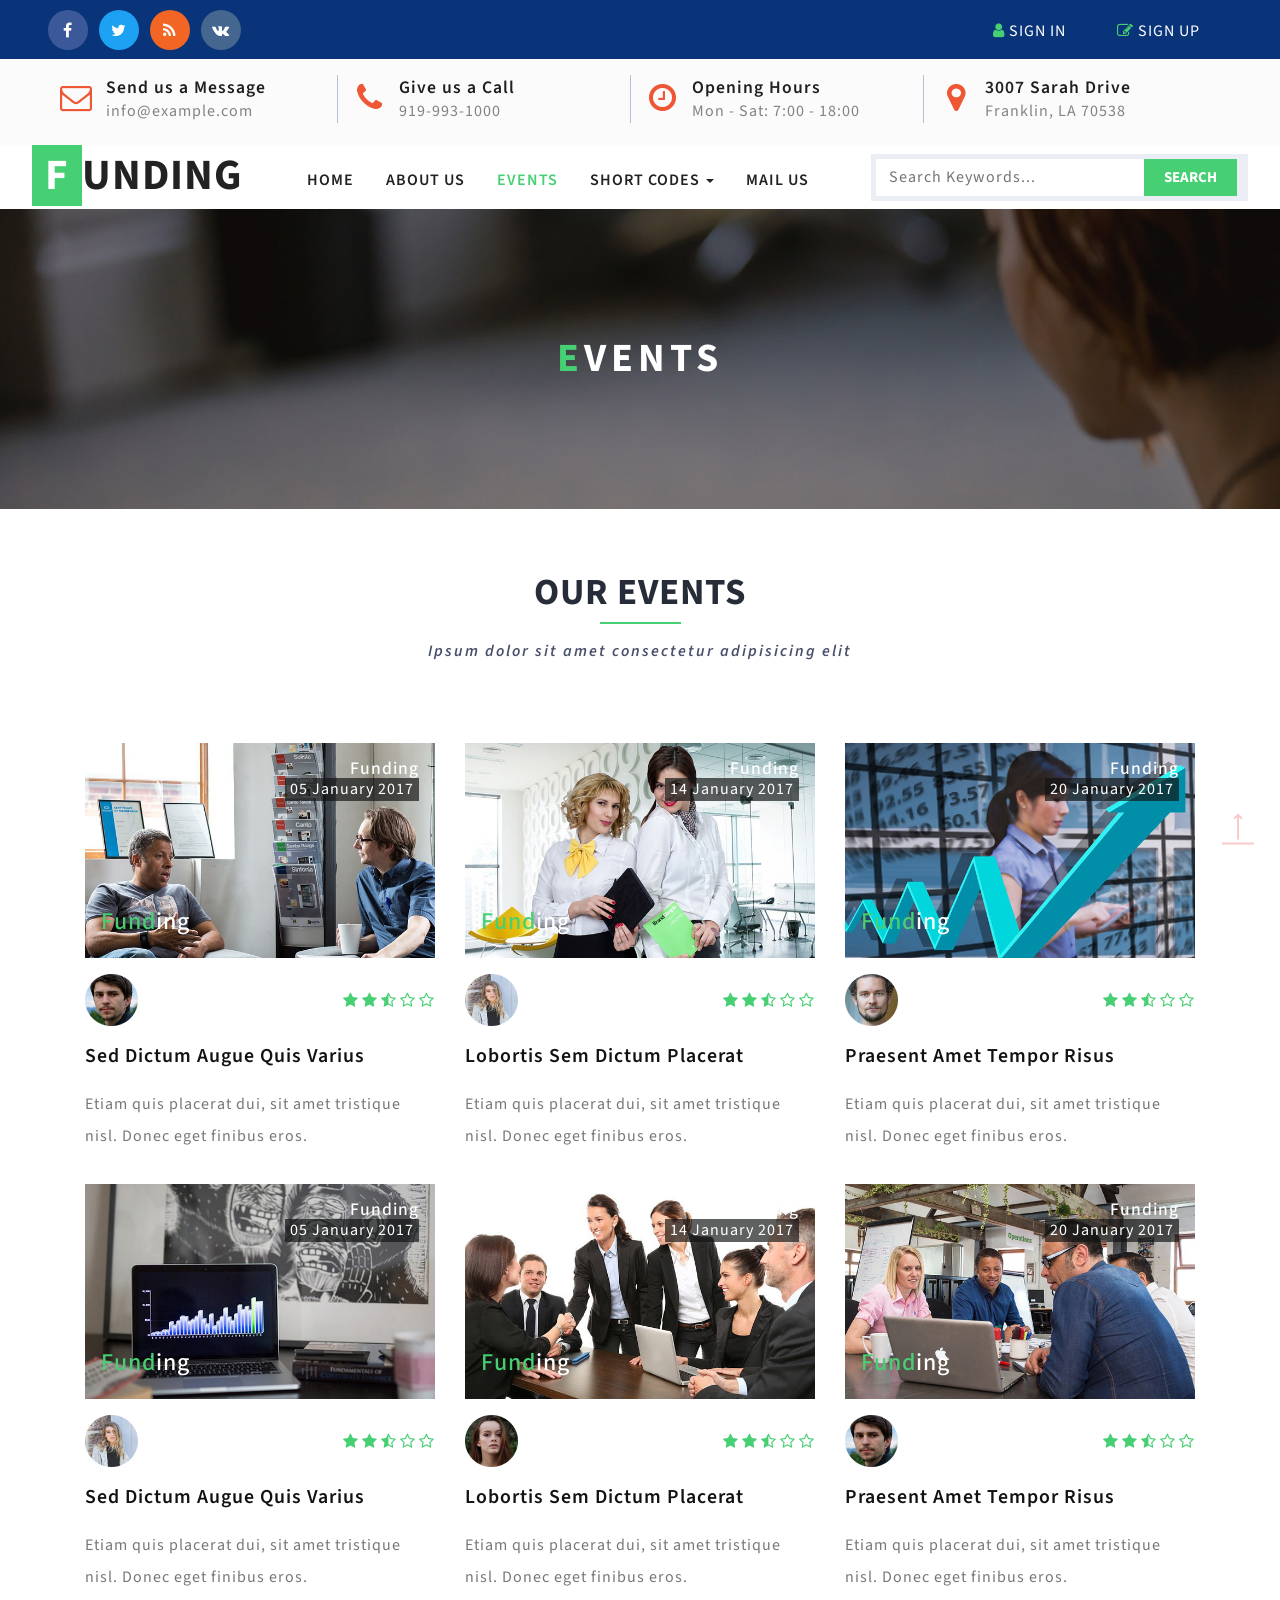
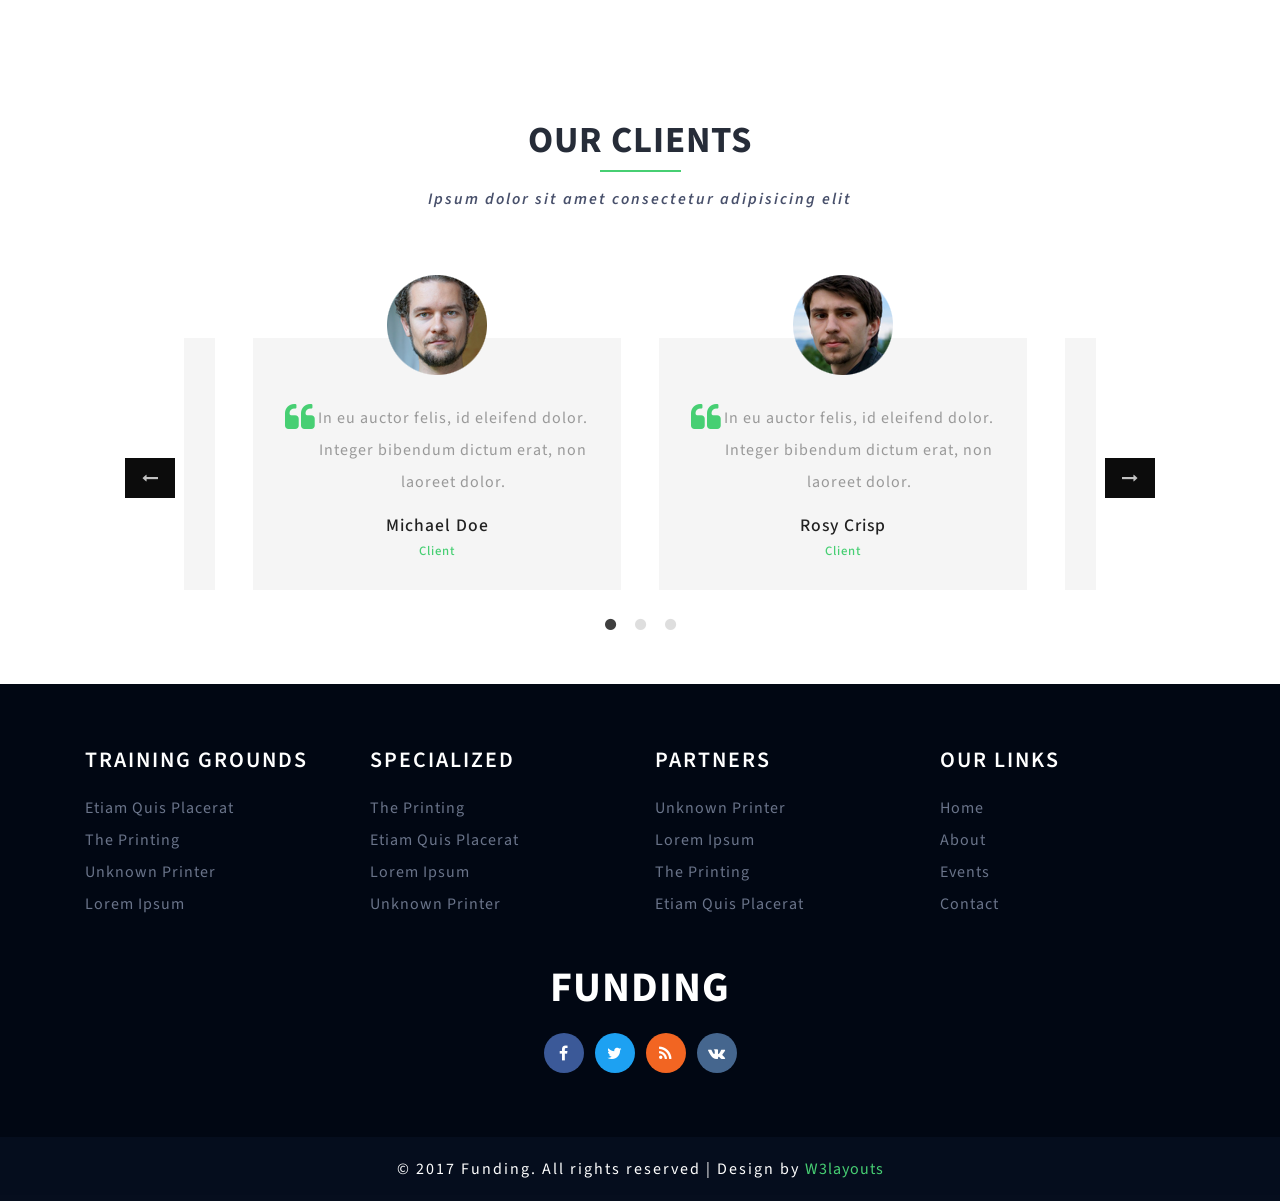
==== events.html @ b18e2f13 "" ====
<!--
author: W3layouts
author URL: http://w3layouts.com
License: Creative Commons Attribution 3.0 Unported
License URL: http://creativecommons.org/licenses/by/3.0/
-->
<!DOCTYPE html>
<html lang="en">
<head>
<title>Funding a Banking Category Flat Bootstrap Responsive Website Template | Events :: w3layouts</title>
<!-- custom-theme -->
<meta name="viewport" content="width=device-width, initial-scale=1">
<meta http-equiv="Content-Type" content="text/html; charset=utf-8" />
<meta name="keywords" content="Funding Responsive web template, Bootstrap Web Templates, Flat Web Templates, Android Compatible web template, 
Smartphone Compatible web template, free webdesigns for Nokia, Samsung, LG, SonyEricsson, Motorola web design" />
<script type="application/x-javascript"> addEventListener("load", function() { setTimeout(hideURLbar, 0); }, false);
		function hideURLbar(){ window.scrollTo(0,1); } </script>
<!-- //custom-theme -->
<link href="css/bootstrap.css" rel="stylesheet" type="text/css" media="all" />
<link href="css/style.css" rel="stylesheet" type="text/css" media="all" />
<link rel="stylesheet" href="css/flexslider.css" type="text/css" media="screen" property="" />
<!-- font-awesome-icons -->
<link href="css/font-awesome.css" rel="stylesheet"> 
<link href="//fonts.googleapis.com/css?family=Source+Sans+Pro:300,300i,400,400i,600,600i,700,900" rel="stylesheet">

</head>	
<body>
<!-- banner -->
<div class="header">
		
		<div class="w3layouts_header_right">
			<div class="agileits-social top_content">
					<ul>
							<li><a href="#"><i class="fa fa-facebook"></i></a></li>
							<li><a href="#"><i class="fa fa-twitter"></i></a></li>
							<li><a href="#"><i class="fa fa-rss"></i></a></li>
							<li><a href="#"><i class="fa fa-vk"></i></a></li>
						</ul>
				</div>
		</div>
		<div class="w3layouts_header_left">
			<ul>
					<li><a href="#" data-toggle="modal" data-target="#myModal2"><i class="fa fa-user" aria-hidden="true"></i> Sign in</a></li>
					<li><a href="#" data-toggle="modal" data-target="#myModal3"><i class="fa fa-pencil-square-o" aria-hidden="true"></i> Sign up</a></li>
				</ul>

		</div>
		<div class="clearfix"> </div>
	</div>
<div class="header_mid">
		<div class="w3layouts_header_mid">
			<ul>
				<li>
					<div class="header_contact_details_agile"><i class="fa fa-envelope-o" aria-hidden="true"></i>
						<div class="w3l_header_contact_details_agile">
							 <div class="header-contact-detail-title">Send us a Message</div> 
							<a href="mailto:info@example.com">info@example.com</a>
						</div>
				   </div>
			    </li>
				<li>
					<div class="header_contact_details_agile"><i class="fa fa-phone" aria-hidden="true"></i>
						<div class="w3l_header_contact_details_agile">
							 <div class="header-contact-detail-title">Give us a Call</div> 
							<a class="w3l_header_contact_details_agile-info_inner"> 919-993-1000 </a>
						</div>
				   </div>
			    </li>
				<li>
					<div class="header_contact_details_agile"><i class="fa fa-clock-o" aria-hidden="true"></i>
						<div class="w3l_header_contact_details_agile">
							 <div class="header-contact-detail-title">Opening Hours</div> 
							<a class="w3l_header_contact_details_agile-info_inner">Mon - Sat: 7:00 - 18:00</a>
						</div>
				   </div>
			    </li>
				<li>
					<div class="header_contact_details_agile"><i class="fa fa-map-marker" aria-hidden="true"></i>
						<div class="w3l_header_contact_details_agile">
							 <div class="header-contact-detail-title">3007 Sarah Drive</div> 
								<a class="w3l_header_contact_details_agile-info_inner">Franklin, LA 70538 </a>
						</div>
				   </div>
			    </li>
			</ul>
		</div>
	</div>
	<div class="banner">
		<nav class="navbar navbar-default">
			<div class="navbar-header navbar-left">
				<button type="button" class="navbar-toggle collapsed" data-toggle="collapse" data-target="#bs-example-navbar-collapse-1">
					<span class="sr-only">Toggle navigation</span>
					<span class="icon-bar"></span>
					<span class="icon-bar"></span>
					<span class="icon-bar"></span>
				</button>
				<h1><a class="navbar-brand" href="index.html"><span>F</span>unding</a></h1>
			</div>
			<!-- Collect the nav links, forms, and other content for toggling -->
			<div class="collapse navbar-collapse navbar-right" id="bs-example-navbar-collapse-1">
				<nav class="link-effect-2" id="link-effect-2">
					<ul class="nav navbar-nav">
						<li><a href="index.html"><span data-hover="Home">Home</span></a></li>
						<li><a href="about.html"><span data-hover="About Us">About Us</span></a></li>
						<li class="active"><a href="events.html"><span data-hover="Events">Events</span></a></li>
						<li class="dropdown">
							<a href="#" class="dropdown-toggle" data-toggle="dropdown"><span data-hover="Short Codes">Short Codes</span> <b class="caret"></b></a>
							<ul class="dropdown-menu agile_short_dropdown">
								<li><a href="icons.html">Web Icons</a></li>
								<li><a href="typography.html">Typography</a></li>
							</ul>
						</li>
						<li><a href="mail.html"><span data-hover="Mail Us">Mail Us</span></a></li>
					</ul>
				</nav>
			
			</div>
			<div class="w3_agile_search">
				<form action="#" method="post">
					<input type="search" name="Search" placeholder="Search Keywords..." required="" />
					<input type="submit" value="Search">
				</form>

			</div>
		</nav>
		</div>

<!-- //banner -->	
<!-- /banner -->	
    <div class="banner1">
	    <div class="wthree_banner1_info">
				<h3><span>E</span>vents</h3>
		</div>
    </div>
<!-- //banner -->	
<!-- courses -->
	<div class="team">
		<div class="container"> 
			<div class="w3_agile_team_grid">
				<div class="w3_agile_team_grid_left">
					<h3 class="w3l_header w3_agileits_header">Our <span>Events</span></h3>
		            <p class="sub_para_agile">Ipsum dolor sit amet consectetur adipisicing elit</p>
				</div>
			</div>
			<div class="agile_team_grids_top">
				<div class="col-md-4 w3_agile_services_grid">
					<div class="agile_services_grid1 wthree_services_grid1">
						<h3>Funding</h3>
						<div class="agile_services_grid1_sub">
							<p>05 January 2017</p>
						</div>
						<h4><span>Fund</span>ing</h4>
					</div>
					<div class="agileits_w3layouts_services_grid1">
						<div class="w3_agileits_services_grid1">
							<div class="w3_agileits_services_grid1l">
								<img src="images/6.png" alt=" " class="img-responsive">
							</div>
							<div class="w3_agileits_services_grid1r">
								<ul>
									<li><i class="fa fa-star" aria-hidden="true"></i></li>
									<li><i class="fa fa-star" aria-hidden="true"></i></li>
									<li><i class="fa fa-star-half-o" aria-hidden="true"></i></li>
									<li><i class="fa fa-star-o" aria-hidden="true"></i></li>
									<li><i class="fa fa-star-o" aria-hidden="true"></i></li>
								</ul>
							</div>
							<div class="clearfix"> </div>
						</div>
						<h4><a href="#" data-toggle="modal" data-target="#myModal">Sed dictum augue quis varius</a></h4>
						<p>Etiam quis placerat dui, sit amet tristique nisl. Donec eget finibus eros.</p>
					</div>
				</div>
				<div class="col-md-4 w3_agile_services_grid">
					<div class="agile_services_grid1 wthree_services_grid2">
						<h3>Funding</h3>
						<div class="agile_services_grid1_sub">
							<p>14 January 2017</p>
						</div>
						<h4><span>Fund</span>ing</h4>
					</div>
					<div class="agileits_w3layouts_services_grid1">
						<div class="w3_agileits_services_grid1">
							<div class="w3_agileits_services_grid1l">
								<img src="images/2.png" alt=" " class="img-responsive">
							</div>
							<div class="w3_agileits_services_grid1r">
								<ul>
									<li><i class="fa fa-star" aria-hidden="true"></i></li>
									<li><i class="fa fa-star" aria-hidden="true"></i></li>
									<li><i class="fa fa-star-half-o" aria-hidden="true"></i></li>
									<li><i class="fa fa-star-o" aria-hidden="true"></i></li>
									<li><i class="fa fa-star-o" aria-hidden="true"></i></li>
								</ul>
							</div>
							<div class="clearfix"> </div>
						</div>
						<h4><a href="#" data-toggle="modal" data-target="#myModal">lobortis sem dictum placerat</a></h4>
						<p>Etiam quis placerat dui, sit amet tristique nisl. Donec eget finibus eros.</p>
					</div>
				</div>
				<div class="col-md-4 w3_agile_services_grid">
					<div class="agile_services_grid1 wthree_services_grid3">
						<h3>Funding</h3>
						<div class="agile_services_grid1_sub">
							<p>20 January 2017</p>
						</div>
						<h4><span>Fund</span>ing</h4>
					</div>
					<div class="agileits_w3layouts_services_grid1">
						<div class="w3_agileits_services_grid1">
							<div class="w3_agileits_services_grid1l">
								<img src="images/3.png" alt=" " class="img-responsive">
							</div>
							<div class="w3_agileits_services_grid1r">
								<ul>
									<li><i class="fa fa-star" aria-hidden="true"></i></li>
									<li><i class="fa fa-star" aria-hidden="true"></i></li>
									<li><i class="fa fa-star-half-o" aria-hidden="true"></i></li>
									<li><i class="fa fa-star-o" aria-hidden="true"></i></li>
									<li><i class="fa fa-star-o" aria-hidden="true"></i></li>
								</ul>
							</div>
							<div class="clearfix"> </div>
						</div>
						<h4><a href="#" data-toggle="modal" data-target="#myModal">Praesent amet tempor risus</a></h4>
						<p>Etiam quis placerat dui, sit amet tristique nisl. Donec eget finibus eros.</p>
					</div>
				</div>
				<div class="col-md-4 w3_agile_services_grid two">
					<div class="agile_services_grid1 wthree_services_grid4">
						<h3>Funding</h3>
						<div class="agile_services_grid1_sub">
							<p>05 January 2017</p>
						</div>
						<h4><span>Fund</span>ing</h4>
					</div>
					<div class="agileits_w3layouts_services_grid1">
						<div class="w3_agileits_services_grid1">
							<div class="w3_agileits_services_grid1l">
								<img src="images/2.png" alt=" " class="img-responsive">
							</div>
							<div class="w3_agileits_services_grid1r">
								<ul>
									<li><i class="fa fa-star" aria-hidden="true"></i></li>
									<li><i class="fa fa-star" aria-hidden="true"></i></li>
									<li><i class="fa fa-star-half-o" aria-hidden="true"></i></li>
									<li><i class="fa fa-star-o" aria-hidden="true"></i></li>
									<li><i class="fa fa-star-o" aria-hidden="true"></i></li>
								</ul>
							</div>
							<div class="clearfix"> </div>
						</div>
						<h4><a href="#" data-toggle="modal" data-target="#myModal">Sed dictum augue quis varius</a></h4>
						<p>Etiam quis placerat dui, sit amet tristique nisl. Donec eget finibus eros.</p>
					</div>
				</div>
				<div class="col-md-4 w3_agile_services_grid two">
					<div class="agile_services_grid1 wthree_services_grid5">
						<h3>Funding</h3>
						<div class="agile_services_grid1_sub">
							<p>14 January 2017</p>
						</div>
						<h4><span>Fund</span>ing</h4>
					</div>
					<div class="agileits_w3layouts_services_grid1">
						<div class="w3_agileits_services_grid1">
							<div class="w3_agileits_services_grid1l">
								<img src="images/5.png" alt=" " class="img-responsive">
							</div>
							<div class="w3_agileits_services_grid1r">
								<ul>
									<li><i class="fa fa-star" aria-hidden="true"></i></li>
									<li><i class="fa fa-star" aria-hidden="true"></i></li>
									<li><i class="fa fa-star-half-o" aria-hidden="true"></i></li>
									<li><i class="fa fa-star-o" aria-hidden="true"></i></li>
									<li><i class="fa fa-star-o" aria-hidden="true"></i></li>
								</ul>
							</div>
							<div class="clearfix"> </div>
						</div>
						<h4><a href="#" data-toggle="modal" data-target="#myModal">lobortis sem dictum placerat</a></h4>
						<p>Etiam quis placerat dui, sit amet tristique nisl. Donec eget finibus eros.</p>
					</div>
				</div>
				<div class="col-md-4 w3_agile_services_grid two">
					<div class="agile_services_grid1 wthree_services_grid6">
						<h3>Funding</h3>
						<div class="agile_services_grid1_sub">
							<p>20 January 2017</p>
						</div>
						<h4><span>Fund</span>ing</h4>
					</div>
					<div class="agileits_w3layouts_services_grid1">
						<div class="w3_agileits_services_grid1">
							<div class="w3_agileits_services_grid1l">
								<img src="images/6.png" alt=" " class="img-responsive">
							</div>
							<div class="w3_agileits_services_grid1r">
								<ul>
									<li><i class="fa fa-star" aria-hidden="true"></i></li>
									<li><i class="fa fa-star" aria-hidden="true"></i></li>
									<li><i class="fa fa-star-half-o" aria-hidden="true"></i></li>
									<li><i class="fa fa-star-o" aria-hidden="true"></i></li>
									<li><i class="fa fa-star-o" aria-hidden="true"></i></li>
								</ul>
							</div>
							<div class="clearfix"> </div>
						</div>
						<h4><a href="#" data-toggle="modal" data-target="#myModal">Praesent amet tempor risus</a></h4>
						<p>Etiam quis placerat dui, sit amet tristique nisl. Donec eget finibus eros.</p>
					</div>
				</div>
				<div class="clearfix"> </div>
			</div>
		</div>
	</div>
<!-- //courses -->

<!-- bootstrap-pop-up -->
	<div class="modal video-modal fade" id="myModal" tabindex="-1" role="dialog" aria-labelledby="myModal">
		<div class="modal-dialog" role="document">
			<div class="modal-content">
				<div class="modal-header">
					<h3 class="agileinfo_sign">Funding</h3>
					<button type="button" class="close" data-dismiss="modal" aria-label="Close"><span aria-hidden="true">&times;</span></button>						
				</div>
				<section>
					<div class="modal-body">
						<img src="images/banner1.jpg" alt=" " class="img-responsive" />
						<p>Ut enim ad minima veniam, quis nostrum 
							exercitationem ullam corporis suscipit laboriosam, 
							nisi ut aliquid ex ea commodi consequatur? Quis autem 
							vel eum iure reprehenderit qui in ea voluptate velit 
							esse quam nihil molestiae consequatur, vel illum qui 
							dolorem eum fugiat quo voluptas nulla pariatur.
							<i>" Quis autem vel eum iure reprehenderit qui in ea voluptate velit 
								esse quam nihil molestiae consequatur.</i></p>
					</div>
				</section>
			</div>
		</div>
	</div>
<!-- bootstrap-pop-up -->
	<div class="modal video-modal fade" id="myModal" tabindex="-1" role="dialog" aria-labelledby="myModal">
		<div class="modal-dialog" role="document">
			<div class="modal-content">
				<div class="modal-header">
					<button type="button" class="close" data-dismiss="modal" aria-label="Close"><span aria-hidden="true">&times;</span></button>						
				</div>
				<div class="signin-form profile">
				  <h3 class="agileinfo_sign">Funding</h3>	
					<div class="modal-body">
						<img src="images/g1.jpg" alt=" " class="img-responsive" />
						<p>Ut enim ad minima veniam, quis nostrum 
							exercitationem ullam corporis suscipit laboriosam, 
							nisi ut aliquid ex ea commodi consequatur? Quis autem 
							vel eum iure reprehenderit qui in ea voluptate velit 
							esse quam nihil molestiae consequatur, vel illum qui 
							dolorem eum fugiat quo voluptas nulla pariatur.
							<i>" Quis autem vel eum iure reprehenderit qui in ea voluptate velit 
							esse quam nihil molestiae consequatur.</i></p>
					</div>
				</div>
			</div>
		</div>
	</div>
<!-- //bootstrap-pop-up -->
<!-- testimonials -->
	<div class="testimonials">
		<div class="container">
	    <h3 class="w3l_header w3_agileits_header">Our <span>Clients</span></h3>
		  <p class="sub_para_agile">Ipsum dolor sit amet consectetur adipisicing elit</p>
			<div class="w3ls_testimonials_grids">
				 <section class="center slider">
						<div class="agileits_testimonial_grid">
							<div class="w3l_testimonial_grid">
								<p>In eu auctor felis, id eleifend dolor. Integer bibendum dictum erat, 
									non laoreet dolor.</p>
								<h4>Rosy Crisp</h4>
								<h5>Client</h5>
								<div class="w3l_testimonial_grid_pos">
									<img src="images/6.png" alt=" " class="img-responsive" />
								</div>
							</div>
						</div>
						<div class="agileits_testimonial_grid">
							<div class="w3l_testimonial_grid">
								<p>In eu auctor felis, id eleifend dolor. Integer bibendum dictum erat, 
									non laoreet dolor.</p>
								<h4>Laura Paul</h4>
								<h5>Client</h5>
								<div class="w3l_testimonial_grid_pos">
									<img src="images/5.png" alt=" " class="img-responsive" />
								</div>
							</div>
						</div>
						<div class="agileits_testimonial_grid">
							<div class="w3l_testimonial_grid">
								<p>In eu auctor felis, id eleifend dolor. Integer bibendum dictum erat, 
									non laoreet dolor.</p>
								<h4>Michael Doe</h4>
								<h5>Client</h5>
								<div class="w3l_testimonial_grid_pos">
									<img src="images/3.png" alt=" " class="img-responsive" />
								</div>
							</div>
						</div>
				</section>
			</div>
		</div>
	</div>
<!-- //testimonials -->
<!-- footer -->
<div class="footer_agile_w3ls">
	<div class="container">
		<div class="agileits_w3layouts_footer_grids">
	        <div class="col-md-3 footer-w3-agileits">
					<h3>Training Grounds</h3>
					<ul>
						<li>Etiam quis placerat</li>
						<li>the printing</li>
						<li>unknown printer</li>
						<li>Lorem Ipsum</li>
					</ul>
			</div>
			<div class="col-md-3 footer-agileits">
					<h3>Specialized</h3>
					<ul>
						<li>the printing</li>
						<li>Etiam quis placerat</li>
						<li>Lorem Ipsum</li>
						<li>unknown printer</li>
					</ul>
				</div>
				<div class="col-md-3 footer-wthree">
					<h3>Partners</h3>
					<ul>
						<li>unknown printer</li>
						<li>Lorem Ipsum</li>
						<li>the printing</li>
						<li>Etiam quis placerat</li>
					</ul>
				</div>
	
				<div class="col-md-3 footer-agileits-w3layouts">
					<h3>Our Links</h3>
					<ul>
						<li><a href="index.html">Home</a></li>
						<li><a href="about.html">About</a></li>
						<li><a href="events.html">Events</a></li>
						<li><a href="mail.html">Contact</a></li>
					</ul>
				</div>
				<div class="clearfix"></div>

		</div>
		<div class="agileits_w3layouts_logo logo2">
			<h2><a href="index.html">Funding</a></h2>
			<div class="agileits-social">
					<ul>
							<li><a href="#"><i class="fa fa-facebook"></i></a></li>
							<li><a href="#"><i class="fa fa-twitter"></i></a></li>
							<li><a href="#"><i class="fa fa-rss"></i></a></li>
							<li><a href="#"><i class="fa fa-vk"></i></a></li>
						</ul>
				</div>

		</div>
	</div>
</div>
<div class="wthree_copy_right">
	<div class="container">
		<p>© 2017 Funding. All rights reserved | Design by <a href="http://w3layouts.com/">W3layouts</a></p>
	</div>
</div>
<!-- //footer -->

<div class="modal fade" id="myModal2" tabindex="-1" role="dialog">
														<div class="modal-dialog">
														<!-- Modal content-->
															<div class="modal-content">
																<div class="modal-header">
																	<button type="button" class="close" data-dismiss="modal">&times;</button>
																	
																	<div class="signin-form profile">
																	<h3 class="agileinfo_sign">Sign In</h3>	
																			<div class="login-form">
																				<form action="#" method="post">
																					<input type="email" name="email" placeholder="E-mail" required="">
																					<input type="password" name="password" placeholder="Password" required="">
																					<div class="tp">
																						<input type="submit" value="Sign In">
																					</div>
																				</form>
																			</div>
																			<div class="login-social-grids">
																				<ul>
																					<li><a href="#"><i class="fa fa-facebook"></i></a></li>
																					<li><a href="#"><i class="fa fa-twitter"></i></a></li>
																					<li><a href="#"><i class="fa fa-rss"></i></a></li>
																				</ul>
																			</div>
																			<p><a href="#" data-toggle="modal" data-target="#myModal3" > Don't have an account?</a></p>
																		</div>
																</div>
															</div>
														</div>
													</div>
													<!-- //Modal1 -->	
													<!-- Modal2 -->
													<div class="modal fade" id="myModal3" tabindex="-1" role="dialog">
														<div class="modal-dialog">
														<!-- Modal content-->
															<div class="modal-content">
																<div class="modal-header">
																	<button type="button" class="close" data-dismiss="modal">&times;</button>
																	
																	<div class="signin-form profile">
																	<h3 class="agileinfo_sign">Sign Up</h3>	
																			<div class="login-form">
																				<form action="#" method="post">
																				   <input type="text" name="name" placeholder="Username" required="">
																					<input type="email" name="email" placeholder="Email" required="">
																					<input type="password" name="password" placeholder="Password" required="">
																					<input type="password" name="password" placeholder="Confirm Password" required="">
																					<input type="submit" value="Sign Up">
																				</form>
																			</div>
																			<p><a href="#"> By clicking register, I agree to your terms</a></p>
																		</div>
																</div>
															</div>
														</div>
													</div>
													<!-- //Modal2 -->	

<!-- //bootstrap-pop-up -->
<!-- js -->
<script type="text/javascript" src="js/jquery-2.1.4.min.js"></script>
<!-- //js -->
<script src="js/bars.js"></script>
<!-- stats -->
	<script src="js/jquery.waypoints.min.js"></script>
	<script src="js/jquery.countup.js"></script>
		<script>
			$('.counter').countUp();
		</script>
<!-- //stats -->
<!-- carousal -->
	<script src="js/slick.js" type="text/javascript" charset="utf-8"></script>
	<script type="text/javascript">
		$(document).on('ready', function() {
		  $(".center").slick({
			dots: true,
			infinite: true,
			centerMode: true,
			slidesToShow: 2,
			slidesToScroll: 2,
			responsive: [
				{
				  breakpoint: 768,
				  settings: {
					arrows: true,
					centerMode: false,
					slidesToShow: 2
				  }
				},
				{
				  breakpoint: 480,
				  settings: {
					arrows: true,
					centerMode: false,
					centerPadding: '40px',
					slidesToShow: 1
				  }
				}
			 ]
		  });
		});
	</script>
<!-- //carousal -->
<!-- start-smooth-scrolling -->
<script type="text/javascript" src="js/move-top.js"></script>
<script type="text/javascript" src="js/easing.js"></script>
<script type="text/javascript">
	jQuery(document).ready(function($) {
		$(".scroll").click(function(event){		
			event.preventDefault();
			$('html,body').animate({scrollTop:$(this.hash).offset().top},1000);
		});
	});
</script>
<!-- start-smooth-scrolling -->
<!-- for bootstrap working -->
	<script src="js/bootstrap.js"></script>
<!-- //for bootstrap working -->
<!-- here stars scrolling icon -->
	<script type="text/javascript">
		$(document).ready(function() {
			/*
				var defaults = {
				containerID: 'toTop', // fading element id
				containerHoverID: 'toTopHover', // fading element hover id
				scrollSpeed: 1200,
				easingType: 'linear' 
				};
			*/
								
			$().UItoTop({ easingType: 'easeOutQuart' });
								
			});
	</script>
<!-- //here ends scrolling icon -->
</body>
</html>
---- css/style.css ----
/*--
Author: W3layouts
Author URL: http://w3layouts.com
License: Creative Commons Attribution 3.0 Unported
License URL: http://creativecommons.org/licenses/by/3.0/
--*/
html, body{
    font-size: 100%;
font-family: 'Source Sans Pro', sans-serif;
	background:#ffffff;
	margin: 0;
}
p,ul li,ol li,body a{
	margin:0;
	    font-family: 'Source Sans Pro', sans-serif;
		letter-spacing:1px;
}
h1,h2,h3,h4,h5,h6{
font-family: 'Source Sans Pro', sans-serif;
	margin:0;
	letter-spacing:1px;
}
ul,label{
	margin:0;
	padding:0;
}
body a:hover{
	text-decoration:none;
}
input[type="submit"],input[type="reset"],input[type="search"],input[type="text"],input[type="email"]{
	-webkit-transition: 0.5s ease-in;
    -moz-transition: 0.5s ease-in;
    -ms-transition: 0.5s ease-in;
    -o-transition: 0.5s ease-in;
    transition:0.5s ease-in;
	font-family: 'Source Sans Pro', sans-serif;
}
/*-- header --*/
.w3layouts_header_left {
    float: right;
    margin-top: 10px;
}
.w3layouts_header_left p{
	color:#999;
	line-height:1.8em;
}
.w3layouts_header_right{
	float:left;
}
.header {
    padding: 0.6em 3em;
    background: #09347a;
}
.w3layouts_header_right ul li{
	display:inline-block;
	    color: #fff;
}
.header_contact_details_agile i {
    float: left;
    font-size: 2em;
	color:#fff;
	}
	.agileits-social.top_content ul {
    margin: 0!important;
}
.agileits-social.top_content {
     margin: 0!important;
}
.w3layouts_header_right ul li i{
	 color: #47cf73;
}
.w3layouts_header_right ul li a{
		    color: #fff;
	text-decoration:none;
}
.w3layouts_header_right ul li a:hover{
	color:#fa3d43;
}
.w3layouts_header_left ul li {
    display: inline-block;
    list-style: none;
    margin-right: 1em;
}
.w3layouts_header_left ul li a {
      color: #fff;
    padding: 0.5em 1em;
    font-size: 1em;
    letter-spacing: 1px;
    text-transform: uppercase;
}
.w3layouts_header_left i {
    color: #47cf73;
}
.social_list_w3ls {
    position: absolute;
    bottom: -126px;
    left: 16px;
}
.social_list_w3ls i {
    width: 0;
    height: 0;
    margin: 0;
}
.social_list_w3ls a {
    display: inline-block;
    margin-right:36px;
    color: #fff;
}
.social_list_w3ls a:hover{
	color:#00acee;
}
.social_list_w3ls span {
    font-size: 1em;
}
/*-- w3layouts_header_mid --*/
.w3layouts_header_mid ul li {
    list-style: none;
    display: inline-block;
    width: 23%;
}
.header_contact_details_agile i {
      color: #ef5734;
    width: 20%;
    float: left;
    text-align: center;
    margin-top: 7px;
}
.w3l_header_contact_details_agile {
    float: right;
    width: 80%;
}
.header-contact-detail-title {
    color: #1f1f1f;
    font-size: 1.1em;
    font-weight: 600;
}
a.w3l_header_contact_details_agile-info_inner,.w3l_header_contact_details_agile a {
    font-size: 1em;
    color: #868282;
}
.header_mid {
    padding: 1em 3em;
    background: rgba(245, 244, 244, 0.41);
}

.w3layouts_header_mid ul li {
    list-style: none;
    display: inline-block;
    width: 24.5%;
    border-right: 1px ridge#b5c0d4;
}
.w3layouts_header_mid ul li:nth-child(4) {
border:none;
}
/*-- //w3layouts_header_mid--*/
/*-- bootstrap-pop-up --*/
.modal-header {
    color: #222;
    text-align: center;
    text-transform: uppercase;
    letter-spacing: 1px;
	    border-bottom: none;
}
.close {
    opacity: 1;
}
.modal-body p {
    color: #777;
    text-align: left;
	padding:1em 2em 1em;
	margin: 0 !important;
	line-height:2em;
}
.modal-body p i {
    display: block;
    margin: 1em 0;
    color: #212121;
}
.modal-body {
    padding:0;
}
.modal-content {
    border-radius: 0;
}
button.close {
    font-size: 1.5em;
    color:#212121;
	outline: none;
}
/*-- registration --*/
.signin-form {
	    padding: 0em 1em 1em 1em;
    text-align: center;
}
.signin-form h3,h3.agileinfo_sign  {
       font-size: 1.5em;
    color: #212121;
    font-weight: 700;
    margin: 1em 0 0.8em 0;
    text-transform: uppercase;
    letter-spacing: 1px;
}
h3.agileinfo_sign  {
	text-align:center;
}
.signin-form h3 span {
    color: #67e1ff;
}
.login-form {
    margin: 1em 0 2.5em;
}
.signin-form input[type="email"],.signin-form input[type="text"], .signin-form input[type="password"] {
      width: 100%;
    padding: 1em 1em 1em 1em;
    font-size: 0.9em;
       margin: 0.5em 0;
    outline: none;
    color: #212121;
    border: none;
    border: 1px solid #ccc;
    letter-spacing: 1px;
    text-align: center;
}
.signin-form input[type="email"] {
    background: none;
    display: block;
}
.signin-form input[type="text"] {
    background: none;
    display: block;
}
.signin-form input[type="password"] {
     background: none;
    display: block;
}
.signin-form ::-webkit-input-placeholder{
	color:#212121 !important;
}
.signin-form input[type="submit"] {
    outline: none;
    padding: 0.8em 0;
    width: 100%;
    text-align: center;
    font-size: 1em;
    margin-top: 1em;
    border: none;
    color: #FFFFFF;
	text-transform:uppercase;
    cursor: pointer;
        background: #47cf73;
    box-shadow: 0px 2px 1px rgba(28, 28, 29, 0.42);
	
}
.signin-form input[type="submit"]:hover {
    color: #fff;
       background: #000;
    transition: .5s all;
	-webkit-transition: .5s all;
    -moz-transition: .5s all;
    -o-transition: .5s all;
    -ms-transition: .5s all;
}
.signin-form p a {
    font-size: 0.875em;
    color: #212121;
    letter-spacing: 1px;
}
.login-social-grids{
    margin: 1em 0;
}
.login-social-grids ul {
    padding: 0;
    margin: 0;
}
.login-social-grids ul li {
    display: inline-block;
    margin: 0 .5em 0 0;
}
.login-social-grids ul li a {
    color: #FFFFFF;
    text-align: center;
}
.login-social-grids ul li a i.fa.fa-facebook, .login-social-grids ul li a i.fa.fa-twitter, .login-social-grids ul li a i.fa.fa-rss{
    height: 30px;
    width: 30px;
    border: solid 2px #212121;
    line-height: 29px;
    background: none;
    color: #212121;
    transition: 0.5s all;
    -webkit-transition: 0.5s all;
    -moz-transition: 0.5s all;
    -o-transition: 0.5s all;
    -ms-transition: 0.5s all;
	border-radius:50%;
	-webkit-border-radius:50%;
	-moz-border-radius:50%;
	-ms-border-radius:50%;
	-o-border-radius:50%;
	
}
.login-social-grids ul li a i.fa.fa-facebook:hover {
	border: solid 2px #3b5998;
	background:#3b5998;
    color: #FFFFFF;
}
.login-social-grids ul li a i.fa.fa-twitter:hover{
	border: solid 2px #55acee;
	background:#55acee;
	color: #FFFFFF;
}
.login-social-grids ul li a i.fa.fa-rss:hover{
	border: solid 2px #f26522;
	background:#f26522;
	color: #FFFFFF;
}
.modal-header .close{
	float:right!important;
}
.form-control:focus {
    border: 1px solid #ccc;
    outline: 0;
	 box-shadow:none!important;
}
/*-- //registration --*/
/*-- //bootstrap-pop-up --*/
/*-- banner --*/
.banner1{
    background: url(../images/banner2.jpg) no-repeat 0px 0px;
    background-size: cover;
    -webkit-background-size: cover;
    -moz-background-size: cover;
    -o-background-size: cover;
    -ms-background-size: cover;
    min-height: 300px;
}
/*-- nav --*/
.navbar-default {
    background: none;
    border: none;
}
.navbar {
    margin-bottom: 0;
}
.navbar-collapse {
    padding: 0;
}
.navbar-right {
    margin-right: 0;
}
.navbar-default .navbar-nav > .active > a, .navbar-default .navbar-nav > .active > a:hover, .navbar-default .navbar-nav > .active > a:focus {
    color:#47cf73;
    background:none;
}
.navbar-default .navbar-nav > li > a {
    font-weight:600;
    letter-spacing: 1px;
	font-family: 'Source Sans Pro', sans-serif;
    font-size: 1em;
}
.navbar-nav > li > a {
    margin: 0;
    padding:0 1.5em;
    text-transform: uppercase;
}
.navbar-default .navbar-nav > li > a:hover{
    color:#47cf73;
}
.navbar-default .navbar-nav > li > a:focus {
    color: #fff;
	outline:none;
}
nav.navbar.navbar-default {
    background: none;
       padding: 0.5em 2em;
}
.navbar-right {
    float: left !important;
    margin: 1em 0 0 12em;
}
.navbar-default .navbar-nav > .open > a, .navbar-default .navbar-nav > .open > a:hover, .navbar-default .navbar-nav > .open > a:focus {
    color:#fff;
    background: none;
}
.navbar-default .navbar-nav > li > a {
    color: #222;
}
.navbar-default .navbar-nav  > .active.open > a:focus {
	background:transparent;
	color: #222;
}
.navbar-default .navbar-brand,.navbar-default .navbar-brand:hover, .navbar-default .navbar-brand:focus {
    color: #222;
}
.navbar-brand {
    height: 42px;
    padding: 0;
    font-size: 1.2em;
    line-height: 43px;
    font-weight: 700;
    text-transform: uppercase;
}
.navbar-brand span {
    color: #fff;
    background: #47cf73;
    padding: 0px 13px;
}
.link-effect-2 a {
  overflow: hidden;
  font-weight: 400;
}
.link-effect-2 a span {
  position: relative;
  display: inline-block;
  -moz-transition: 0.3s;
  -o-transition: 0.3s;
  -webkit-transition: 0.3s;
  transition: 0.3s;
}
.link-effect-2 a span::before {
  color:#47cf73;
  position: absolute;
  top: 100%;
  content: attr(data-hover);
  -moz-transform: translate3d(0, 0, 0);
  -ms-transform: translate3d(0, 0, 0);
  -webkit-transform: translate3d(0, 0, 0);
  transform: translate3d(0, 0, 0);
}
.link-effect-2 a:hover span {
  -moz-transform: translateY(-100%);
  -ms-transform: translateY(-100%);
  -webkit-transform: translateY(-100%);
  transform: translateY(-100%);
}
.agile_short_dropdown {
    border-radius: 0;
    background: #ffffff;
    text-align: center;
	padding:0;
	border: none;
}
.agile_short_dropdown li a{
	text-transform:uppercase;
	color:#212121;
	font-size:13px;
	font-weight:600;
	padding: .8em 0;
}
.agile_short_dropdown > li > a:hover{
    color: #fff;
    text-decoration: none;
    background-color:#47cf73;
}
.w3_agile_search{
	float:right;
	    width: 25%;
}
.w3_agile_search input[type="search"] {
    
    font-size: 16px;
    font-weight: 400;
    padding: 6px 12px;
     width: 74%;
    outline: none;
    background: #fff;
    color: #000;
    border: 1px solid #fff;
    letter-spacing: 1px;
}
.w3_agile_search input[type="submit"] {
    background: #47cf73;
    color: #fff;
    border: none;
    font-size: 15px;
    text-transform: capitalize;
    font-weight:700;
    padding: 8px 20px;
    margin-left: -3px;
    outline: none;
    transition: 0.5s all;
    -webkit-transition: 0.5s all;
    -moz-transition: 0.5s all;
    -o-transition: 0.5s all;
	text-transform:uppercase;
}
.w3_agile_search  form {
    outline: none;
    margin: 0 auto;
    padding:5px;
    background: rgba(9, 52, 122, 0.08);
}

/*-- gallery --*/
.w3ls_banner_bottom_right1 h2 {
    font-size: 2.5em;
    color: #262c38;
    letter-spacing: 1px;
    text-transform: uppercase;
    position: relative;
    font-weight: 700;
}
.w3ls_banner_bottom_right1 p {
    color: #666;
    line-height: 2em;
    font-size: 1em;
    margin-bottom: 1em;
}
.w3ls_banner_bottom_right1 h2:after {
    border-top: 2px solid #47cf73;
    display: block;
    width: 81px;
    content: "";
    margin: 8px 0;
}
ul.some_agile_facts li {
    list-style: none;
    margin:15px 0;
    color: #333;
    font-weight: 600;
}
ul.some_agile_facts i {
    color: #47cf73;
    margin-right: 7px;
}
/*--/middle--*/
.w3ls-special-img.w3l-grid-1{
    background:#000 url(../images/g1.jpg) no-repeat 0px 0px;
    min-height:400px;
    background-size: cover;
    text-align: center;
    position: relative;	
}
.w3ls-special-img.w3l-grid-2{
    background:#000 url(../images/g2.jpg) no-repeat 0px 0px;
   min-height:400px;
    background-size: cover;
    text-align: center;
    position: relative;	
}
.w3ls-special-img.w3l-grid-3{
    background:#000 url(../images/g3.jpg) no-repeat 0px 0px;
    min-height:400px;
    background-size: cover;
    text-align: center;
    position: relative;	
}
.w3ls-special-text h4 {
       color: #FFF;
    font-size: 2em;
    margin: 4em 0 0 0;
    font-weight: 600;
    letter-spacing: 2px;
    margin-bottom: 1em;
}
.w3ls-special-img {
    padding: 0;
}
.w3ls-special-text.effect-1 ul li {
    list-style: none;
    color: #fff;
    letter-spacing: 1px;
    font-size: 1em;
    margin-bottom: 1em;
}
/*-- Effect 1--*/
.w3ls-special-text:after {
    position: absolute;
        width: 316px;
    height: 323px;
    content: '';
    -webkit-box-sizing: content-box;
    -moz-box-sizing: content-box;
    box-sizing: content-box;
background: rgba(0, 0, 0, 0.17);
}
.effect-1 {
	-webkit-transition: background 0.5s, color 0.2s;
	-moz-transition: background 0.5s, color 0.2s;
	transition: background 0.5s, color 0.2s;
}
.effect-1:after {
       top: 43px;
    left: 41px;
    box-shadow: 0 0 0 2px #FFFFFF;
    -webkit-transition: -webkit-transform 0.5s, opacity 0.2s;
    -webkit-transform: scale(0.8);
    -moz-transition: -moz-transform 0.5s, opacity 0.2s;
    -moz-transform: scale(0.8);
    -ms-transform: scale(0.8);
    transition: transform 0.5s, opacity 0.2s;
    transform: scale(0.8);
    opacity: 0;
}
.w3ls-special-img:hover.w3ls-special-text{
	background:#FF7200;
	color: #fff !important;
}
.w3ls-special-img:hover .w3ls-special-text:after {
  -webkit-transform: scale(1);
  -moz-transform: scale(1);
  -ms-transform: scale(1);
  transform: scale(1);
  opacity: 1;
}
.w3ls-special-img.text_info {
    background: #000;
    min-height: 399px;
}
.w3ls-special-img.text_info h4 {
    text-align: center;
    color: #fff;
    font-size: 2.5em;
    font-weight: 700;
    text-transform: uppercase;
    padding-top:4em;
}
/*--//Effect 1--*/
/*--flexisel--*/
.flex-slider{	
	background:#222227;
	padding: 70px 0 165px 0;
}
#flexiselDemo1 {
	display: none;
}
.nbs-flexisel-container {
	position: relative;
	max-width: 100%;
}
.nbs-flexisel-ul {
	position: relative;
	width: 9999px;
	margin: 0px;
	padding: 0px;
	list-style-type: none;
}
.nbs-flexisel-inner {
	overflow: hidden;
	margin: 0px auto;
	padding:0;
}
.nbs-flexisel-item {
	float: left;
	margin: 0;
	padding: 0px;
	position: relative;
	line-height: 35px;
}
.nbs-flexisel-item > img {
	cursor: pointer;
	position: relative;
}
/*---- Nav ---*/
.nbs-flexisel-nav-left, .nbs-flexisel-nav-right {
    width: 40px;
    height: 40px;
    position: absolute;
    cursor: pointer;
    z-index: 100;
    background:none;
    top: -5% !important;
    border-radius: 5px;
	display:none;
}
.nbs-flexisel-nav-left {
	left:91%;
}
.nbs-flexisel-nav-right {
	right: 1.2%;
    background:none;
}
/*--//flexisel--*/
.view {
    overflow: hidden;
    position: relative;
    text-align: center;
}
.view .mask, .view .content {
	width: 100%;
    height: 100%;
}
.view .mask, .view .content {
   position: absolute;
   overflow: hidden;
   top: 0;
   left: 0;
}
.view img {
   display: block;
   position: relative;
}
/* SECOND EFFECTS */

.second-effect .mask {
   opacity: 0;
   overflow:visible;
   border:0px solid rgba(0,0,0,0.7);
   -moz-box-sizing:border-box;
   -webkit-box-sizing:border-box;
   box-sizing:border-box;
   -o-box-sizing:border-box;
   -ms-box-sizing:border-box;
   -webkit-transition: all 0.4s ease-in-out;
   -moz-transition: all 0.4s ease-in-out;
   -o-transition: all 0.4s ease-in-out;
   -ms-transition: all 0.4s ease-in-out;
   transition: all 0.4s ease-in-out;
   text-align:center;
}
.second-effect:hover .mask {
	opacity: 1;
    border: 95px solid rgba(255, 255, 255, 0.7);
    background: rgba(0, 0, 0, 0.45);
}
.second-effect .mask p {
    font-size: 1.5em;
    color: #fff;
    text-transform: uppercase;
    padding: 1em 0 0;
	display: inline-block;
}
/*-- //gallery --*/
.testimonials,.team,.Funding_section {
    padding: 5em 0;
}
.w3l_header {
    font-size: 2.5em;
    color: #262c38;
    letter-spacing: 1px;
    text-transform: uppercase;
    position: relative;
    font-weight:700;
    text-align: center;
}
h3.w3l_header.w3_agileits_header.two {
    color: #fff;
}
.w3l_header:after {
    border-top: 2px solid #47cf73;
    display: block;
    width: 81px;
    content: "";
    margin: 8px auto 0;
}
.sub_para_agile {
    text-align: center;
    font-style: italic;
    font-size: 1em;
    font-weight: 600;
    color: #48506b;
    letter-spacing: 2px;
    margin-top: 1em;
}
.agile_team_grids_top {
    margin-top: 3em;
}
.agileits_w3layouts_banner_bottom_grid img {
    width: 100%;

}
.agileits_w3layouts_banner_bottom_grid {
background: #ececec;
    padding: 0.5em 0.5em 0.5em 0;
		    box-shadow: 0 0px 24px 0 rgba(0, 0, 0, 0.06), 0 1px 0px 0 rgba(0, 0, 0, 0.02);
    -webkit-box-shadow: 0 0px 24px 0 rgba(0, 0, 0, 0.06), 0 1px 0px 0 rgba(0, 0, 0, 0.02);
    -moz-box-shadow: 0 0px 24px 0 rgba(0, 0, 0, 0.06), 0 1px 0px 0 rgba(0, 0, 0, 0.02);
    -o-box-shadow: 0 0px 24px 0 rgba(0, 0, 0, 0.06), 0 1px 0px 0 rgba(0, 0, 0, 0.02);
	    margin-bottom: 5px;
}
.banner-bottom,.gallery{
    padding: 5em 0 0 0;
}
/*-- testimonials --*/
.w3ls_testimonials_grids{
	width:80%;
	margin:3em auto 0;
}
.w3l_testimonial_grid{
	padding: 4em 2em 2em;
    background: #f5f5f5;
    text-align: center;
    position: relative;
    margin: 5em 1.2em 0;
}
.w3l_testimonial_grid:focus,.agileits_testimonial_grid:focus{
	outline:none;
}
.w3l_testimonial_grid_pos{
	position:absolute;
	width:100%;
	text-align:center;
	top:-25%;
	left:0%;
}
.w3l_testimonial_grid_pos img{
	margin:0 auto;
}
.w3l_testimonial_grid p{
	color:#999;
	line-height:2em;
	position:relative;
	padding-left:2em;
}
.w3l_testimonial_grid p:before{
	content:"\f10d";
	font-size:2em;
	color:#47cf73;
	font-family:FontAwesome;
	position:absolute;
	top:0%;
	left:0%;
}
.agileits_testimonial_grid h4{
	font-size:1.1em;
	color:#212121;
	margin:1em 0 0.5em;
}
.agileits_testimonial_grid h5{
	font-size:.8em;
	color:#47cf73;
}
/* Slider */
.slick-slider
{
    position: relative;

    display: block;

    -moz-box-sizing: border-box;
         box-sizing: border-box;

    -webkit-user-select: none;
       -moz-user-select: none;
        -ms-user-select: none;
            user-select: none;

    -webkit-touch-callout: none;
    -khtml-user-select: none;
    -ms-touch-action: pan-y;
        touch-action: pan-y;
    -webkit-tap-highlight-color: transparent;
}

.slick-list
{
    position: relative;

    display: block;
    overflow: hidden;

    margin: 0;
    padding: 0;
}
.slick-list:focus
{
    outline: none;
}
.slick-list.dragging
{
    cursor: pointer;
    cursor: hand;
}

.slick-slider .slick-track,
.slick-slider .slick-list
{
    -webkit-transform: translate3d(0, 0, 0);
       -moz-transform: translate3d(0, 0, 0);
        -ms-transform: translate3d(0, 0, 0);
         -o-transform: translate3d(0, 0, 0);
            transform: translate3d(0, 0, 0);
}

.slick-track
{
    position: relative;
    top: 0;
    left: 0;

    display: block;
}
.slick-track:before,
.slick-track:after
{
    display: table;

    content: '';
}
.slick-track:after
{
    clear: both;
}
.slick-loading .slick-track
{
    visibility: hidden;
}

.slick-slide
{
    display: none;
    float: left;

    height: 100%;
    min-height: 1px;
}
[dir='rtl'] .slick-slide
{
    float: right;
}
.slick-slide img
{
    display: block;
}
.slick-slide.slick-loading img
{
    display: none;
}
.slick-slide.dragging img
{
    pointer-events: none;
}
.slick-initialized .slick-slide
{
    display: block;
}
.slick-loading .slick-slide
{
    visibility: hidden;
}
.slick-vertical .slick-slide
{
    display: block;

    height: auto;

    border: 1px solid transparent;
}
.slick-arrow.slick-hidden {
    display: none;
}
/* Arrows */
.slick-prev,
.slick-next
{
    line-height: 0;
    position: absolute;
    top: 60%;
    display: block;
    width: 50px;
    height: 40px;
    margin-top: 0;
    padding: 0;
    cursor: pointer;
    color: #fff;
    border: none;
    font-size: 1em;
    outline: none;
     background: #0c0c0c;
    z-index: 9;
}
.slick-prev:hover,
.slick-prev:focus,
.slick-next:hover,
.slick-next:focus
{
    outline: none;
}
.slick-prev:hover:before,
.slick-prev:focus:before,
.slick-next:hover:before,
.slick-next:focus:before
{
    opacity: 1;
}
.slick-prev.slick-disabled:before,
.slick-next.slick-disabled:before
{
    opacity: .25;
}

.slick-prev:before,
.slick-next:before
{
    font-family: 'FontAwesome';
    line-height: 1;

    opacity: .75;
    color: white;

    -webkit-font-smoothing: antialiased;
    -moz-osx-font-smoothing: grayscale;
}
.slick-prev:before
{
    content:"\f177";
}
[dir='rtl'] .slick-prev:before
{
    content: "\f177";
}

.slick-next,[dir='rtl'] .slick-prev
{
    right:-6.5%;
}
[dir='rtl'] .slick-next,.slick-prev
{
    right: auto;
    left:-6.5%;
}
.slick-next:before
{
    content: "\f178";
}
[dir='rtl'] .slick-next:before
{
    content: "\f178";
}

/* Dots */
.slick-slider
{
    margin-bottom: 30px;
}

.slick-dots
{
    position: absolute;
    bottom: -45px;

    display: block;

    width: 100%;
    padding: 0;

    list-style: none;

    text-align: center;
}
.slick-dots li
{
    position: relative;

    display: inline-block;

    width: 20px;
    height: 20px;
    margin: 0 5px;
    padding: 0;

    cursor: pointer;
}
.slick-dots li button
{
    font-size: 0;
    line-height: 0;

    display: block;

    width: 20px;
    height: 20px;
    padding: 5px;

    cursor: pointer;

    color: #212121;
    border: 0;
    outline: none;
    background:transparent;
}
.slick-dots li button:hover,
.slick-dots li button:focus
{
    outline: none;
}
.slick-dots li button:hover:before,
.slick-dots li button:focus:before
{
    opacity: 1;
}
.slick-dots li button:before
{
    font-family: 'FontAwesome';
    font-size: 13px;
    line-height: 20px;
    position: absolute;
    top: 0;
    left: 0;
    width: 20px;
    height: 20px;
    content: "\f111";
    text-align: center;
    opacity: .25;
    color: #808080;
    -webkit-font-smoothing: antialiased;
    -moz-osx-font-smoothing: grayscale;
}
.slick-dots li.slick-active button:before
{
    opacity: .75;
    color: black;
}
/*-- //testimonials --*/
/*-- footer --*/
.footer_agile_w3ls{
    background: #010713;
	padding:4em 0;
}
.footer_agile_w3ls h3 {
    color: #fff;
    font-size: 22px;
    text-transform: uppercase;
    margin-bottom: 20px;
    letter-spacing: 2px;
    font-weight: 600;
}
.footer_agile_w3ls li,.footer_agile_w3ls li a {
      display: block;
    color: #6a748a;
    font-size: 1em;
    line-height: 2em;
    text-transform: capitalize;
}
.agileits_w3layouts_logo.logo2 {
    text-align: center;
}
.agileits_w3layouts_logo.logo2 h2 {
    margin: 1.5em 0 0.7em;
}
.agileits_w3layouts_logo.logo2 h2 a {
    font-size: 1.4em;
    color: #fff;
    font-weight: 700;
	    text-transform: uppercase;
}
.agileits_w3layouts_logo.logo2 h2 span {
    font-size: .3em;
    letter-spacing: 8px;
}
/*-- social-icons --*/  
.agileits-social ul{
	padding:0;
	margin:0;
	margin-top: 8px;
}
.agileits-social ul li{
	display:inline-block;
}
.agileits-social ul li a {
	color: #333;
    text-align: center;
}
.agileits-social ul li a i.fa.fa-facebook{
    height: 40px;
    width: 40px;
    background: #3b5998;
    line-height: 40px;
    color: #fff;
    border-radius: 50%;
	-webkit-border-radius: 50%;
	-moz-border-radius: 50%;
	-o-border-radius: 50%;
	-ms-border-radius: 50%;
	transition:0.5s all;
	-webkit-transition:0.5s all;
	-moz-transition:0.5s all;
	-o-transition:0.5s all;
	-ms-transition:0.5s all;
}
.agileits-social ul li a i.fa.fa-facebook:hover {
    opacity: 0.8;
}
.agileits-social ul li a i.fa.fa-twitter{
    height: 40px;
    width: 40px;
     background: #1da1f2;
    line-height: 40px;
    color: #fff;
    border-radius: 50%;
	-webkit-border-radius: 50%;
	-moz-border-radius: 50%;
	-o-border-radius: 50%;
	-ms-border-radius: 50%;
	transition:0.5s all;
	-webkit-transition:0.5s all;
	-moz-transition:0.5s all;
	-o-transition:0.5s all;
	-ms-transition:0.5s all;
}
.agileits-social ul li a i.fa.fa-twitter:hover{
    opacity: 0.8;
}
.agileits-social ul li a i.fa.fa-rss{
    height: 40px;
    width: 40px;
     background: #f26522;
    line-height: 40px;
    color: #fff;
    border-radius: 50%;
	-webkit-border-radius: 50%;
	-moz-border-radius: 50%;
	-o-border-radius: 50%;
	-ms-border-radius: 50%;
	transition:0.5s all;
	-webkit-transition:0.5s all;
	-moz-transition:0.5s all;
	-o-transition:0.5s all;
	-ms-transition:0.5s all;
}
.agileits-social ul li a i.fa.fa-rss:hover{
    opacity: 0.8;
}
.agileits-social ul li a i.fa.fa-vk{
    height: 40px;
    width: 40px;
      background: #45668e;
    line-height: 40px;
    color: #fff;
    border-radius: 50%;
	-webkit-border-radius: 50%;
	-moz-border-radius: 50%;
	-o-border-radius: 50%;
	-ms-border-radius: 50%;
	transition:0.5s all;
	-webkit-transition:0.5s all;
	-moz-transition:0.5s all;
	-o-transition:0.5s all;
	-ms-transition:0.5s all;
}
.agileits-social ul li a i.fa.fa-vk:hover{
    opacity: 0.8;
}
.agileits-social ul li:nth-child(2){
	margin:0 .5em;
}
.agileits-social ul li:nth-child(3){
	margin:0 .5em 0 0;
}
/*-- //social-icons --*/
.wthree_copy_right{
    padding: 1em 0;
    background: rgba(1, 9, 25, 0.98);
    text-align: center;
}
.wthree_copy_right p{
	color:#fff;
	line-height:2em;
	letter-spacing: 2px;
}
.wthree_copy_right p a{
    color: #47cf73;
	
}
.wthree_copy_right p a:hover{
	color:#fff;
}
/*-- //footer --*/
/*-- to-top --*/
#toTop {
	display: none;
	text-decoration: none;
	position: fixed;
	bottom: 55px;
	right: 2%;
	overflow: hidden;
	z-index: 999; 
	width: 32px;
	height: 32px;
	border: none;
	text-indent: 100%;
	background: url(../images/arrow.png) no-repeat 0px 0px;
}
#toTopHover {
	width: 32px;
	height: 32px;
	display: block;
	overflow: hidden;
	float: right;
	opacity: 0;
	-moz-opacity: 0;
	filter: alpha(opacity=0);
}
/*-- //to-top --*/
/*-- bootstrap-pop-up --*/
.modal-content {
    border-radius: 0;
}
.close {
    opacity: 1;
}
.modal-body p i {
    display: block;
    margin: 1em 0 0;
	color:#212121;
}
.modal-body {
    padding: 0em;
}
button.close {
    font-size: 1em;
    color: #212121;
	outline: none;
}
/*-- //bootstrap-pop-up --*/
.w3_agile_timer {
    background: url(../images/banner.jpg)no-repeat center;
    background-size: cover;
    -webkit-background-size: cover;
    -moz-background-size: cover;
    -o-background-size: cover;
    -ms-background-size: cover;
    min-height: 482px;
    padding: 3em 3em;
}
.main-title{
    float: right;
    margin-top: 4em;
    width: 44%;
}
.main-title h4{
     font-style: italic;
    font-size: 2em;
    font-weight: 400;
    color: #fff;
    letter-spacing: 2px;
    margin-bottom: 1em;
}
.main-title h4 p{
    display: block;
    font-style: italic;
    font-size: 17px;
    font-weight: 600;
    letter-spacing: 2px;
    color: #47cf73;
}
/*-- courses --*/
.wthree_banner1_info {
    padding: 8em 0 0;
    text-align: center;
}
.wthree_banner1_info h3{
font-size: 2.5em;
    color: #fff;
    text-transform: uppercase;
    font-weight: 700;
    letter-spacing: 5px;
}
.wthree_banner1_info h3 span{
	color:#47cf73;
}
.agileinfo_courses_flipster{
	width:70%;
	margin:0 auto;
}
.w3ls_courses_left{
	padding:0 !important;
}
.w3ls_courses_left_grid h3{
    font-size: 1.2em;
    color: #47cf73;
    text-transform: capitalize;
    font-weight: 600
}
.w3ls_courses_left_grid h3 i{
	color:#212121;
	padding-right:1em;
}
.w3ls_courses_left_grid p{
	margin:2em 0 0;
	color:#999;
	line-height:2em;
}
.w3ls_courses_left_grid{
	padding-top:2em;
}
.w3ls_courses_right p{
	margin-bottom:2em !important;
}
.agileits_courses_right img{
	margin:0 auto;
}
/*-- //courses --*/
/*-- stats --*/
.w3layouts_stats_left{
	padding:5em 0;
	text-align:center;
}
.w3layouts_stats_left p{
	font-size: 2em;
    font-weight: 600;
    letter-spacing: 5px;
    color: #fff;
}
.w3layouts_stats_left h3{
	font-size:1.2em;
	color:#fff;
}
.w3_counter_grid{
	    background: #3be8b0;
}
.w3_counter_grid1{
	background:#fc636b;
}
.w3_counter_grid2{
	background:#6a67ce;
}
.w3_counter_grid3{
	background:#ffb900;
}
.w3l_stats_bottom_grid_left img{
	margin:0 auto;
}
/*-- //stats --*/
/*-- stats-bottom --*/
body .bar_group__bar.thin::before, body .bar_group__bar.thick::before {
  display: block;
  content: '';
  position: absolute;
  z-index: -1;
}

body .bar_group__bar.thin::before {
  width: 100%;
  height: 30px;
  background: #efefef;
}

body .bar_group__bar.thin {
  width: 0%;
  height: 30px;
      background: #09347a;
  margin-bottom: 20px;
  -webkit-transition: width 1s;
          transition: width 1s;
}
.w3ls_bar_group__bar_pos p {
    font-size: 1em;
    color: #fff;
    text-align: right;
    padding: .25em 1em 0 0;
}
.bar_group{
    position: relative;
    z-index: 1;
}
body .bar_group__bar.thin:last-child {
    margin-bottom: 0;
}
p.b_label {
   font-size: 1em;
    color: #5d5a5a;
    margin-bottom: .8em;
    font-weight: 600;
}
.w3l_stats_bottom_grid_right {
    margin: 3em 0 0;
}
/*-- //stats-bottom --*/
/*-- stats-bottom-banner --*/
.stats-bottom-banner{
	background: url(../images/banner2.jpg) no-repeat 0px 0px;
    background-size: cover;
    -webkit-background-size: cover;
    -moz-background-size: cover;
    -o-background-size: cover;
    -ms-background-size: cover;
    background-attachment: fixed;
    text-align: center;
    padding: 3em 0;
}
.stats-bottom-banner h3{
    text-align: center;
    font-size: 2.5em;
    color: #fff;
    line-height: 1.5em;
    text-transform: uppercase;
    padding-bottom: 0.5em;
    position: relative;
    font-weight: 700;
    margin-top: 1em;
    letter-spacing: 1px;
}
.stats-bottom-banner h3 span{
	 color:#47cf73;
}
.stats-bottom-banner h3:after{
	content: '';
    background: #47cf73;
    width: 15%;
    height: 2px;
    position: absolute;
    bottom: 0%;
    left: 42%;
}
.stats-bottom-banner p{
	margin: 2em auto 3em;
    color: #fff;
    line-height: 2em;
    width: 70%;
}
.agileits_button{
	margin:0 auto;
	color:#fff;
	border-color:#fff;
}
/*-- //stats-bottom-banner --*/
/*-- services --*/
.agileinfo_services_grids{
	padding-top:1em;
}
.w3_agile_services_grid{
	margin-top:2em;
}
.wthree_services_grid1{
	background:url(../images/g4.jpg) no-repeat 0px 0px;
	background-size:cover;
	-webkit-background-size:cover;
	-moz-background-size:cover;
	-o-background-size:cover;
	-ms-background-size:cover;
}
.wthree_services_grid2{
	background:url(../images/g3.jpg) no-repeat 0px 0px;
	background-size:cover;
	-webkit-background-size:cover;
	-moz-background-size:cover;
	-o-background-size:cover;
	-ms-background-size:cover;
}
.wthree_services_grid3{
	background:url(../images/g1.jpg) no-repeat 0px 0px;
	background-size:cover;
	-webkit-background-size:cover;
	-moz-background-size:cover;
	-o-background-size:cover;
	-ms-background-size:cover;
}
.wthree_services_grid4{
	background:url(../images/g2.jpg) no-repeat 0px 0px;
	background-size:cover;
	-webkit-background-size:cover;
	-moz-background-size:cover;
	-o-background-size:cover;
	-ms-background-size:cover;
}
.wthree_services_grid5{
	background:url(../images/g6.jpg) no-repeat 0px 0px;
	background-size:cover;
	-webkit-background-size:cover;
	-moz-background-size:cover;
	-o-background-size:cover;
	-ms-background-size:cover;
}
.wthree_services_grid6{
	background:url(../images/g5.jpg) no-repeat 0px 0px;
	background-size:cover;
	-webkit-background-size:cover;
	-moz-background-size:cover;
	-o-background-size:cover;
	-ms-background-size:cover;
}
.wthree_services_grid1,.wthree_services_grid2,.wthree_services_grid3,
.wthree_services_grid4,.wthree_services_grid5,.wthree_services_grid6{
	min-height:215px;
	padding:1em;
}
.agile_services_grid1 h3{
	font-size: 1.1em;
    color: #fff;
    text-align: right;
}
.agile_services_grid1 p{
       background: rgba(17, 19, 18, 0.67);
    padding: 0 .3em;
    color: #fff;
    display: inline-block;
}
.agile_services_grid1 h4{
	font-size: 1.5em;
    color: #fff;
    margin: 4.5em 0 0;
}
.agile_services_grid1 h4 span{
	color: #47cf73;
}
.agile_services_grid1_sub {
    text-align: right;
}
.w3_agileits_services_grid1l{
	float:left;
	width:15%;
}
.w3_agileits_services_grid1r{
	float: right;
    width: 80%;
    text-align: right;
    margin: 1em 0 0;
}
.w3_agileits_services_grid1r ul li{
	display:inline-block;
	color:#47cf73;
}
.w3_agileits_services_grid1 {
    padding: 1em 0;
}
.agileits_w3layouts_services_grid1 h4 a{
    text-transform: capitalize;
    font-size: 1.1em;
    color: #121213;
    line-height: 1.5em;
    text-decoration: none;
    font-weight: 600;
}
.agileits_w3layouts_services_grid1 h4 a:hover{
	color: #47cf73;
}
.agileits_w3layouts_services_grid1 h4 a:focus{
	outline:none;
}
.agileits_w3layouts_services_grid1 p{
	color:#777;
	line-height:2em;
	margin:1em 0 0;
}
/*-- //services --*/
/*-- services-bottom --*/
.services-bottom{
	background: url(../images/4.jpg) no-repeat 0px 0px;
    background-size: cover;
    -webkit-background-size: cover;
    -moz-background-size: cover;
    -o-background-size: cover;
    -ms-background-size: cover;
    background-attachment: fixed;
}
.agileits_services_bottom_grid{
	width: 60%;
    padding: 2.5em;
    text-align: center;
    background: #fff;
    margin: 0 auto;
}
.agileits_services_bottom_grid h3{
	font-size: 1.6em;
    color: #212121;
    line-height: 1.5em;
    text-transform: capitalize;
}
.agileits_services_bottom_grid p{
	color:#999;
	line-height:2em;
	margin:1em 0 0;
}
.w3_agileits_services1_grid1{
	padding:4em 2em 2em;
	border:1px solid #999;
	text-align:center;
	position:relative;
	margin-top:2em;
}
.w3_agileits_services1_grid:hover .w3_agileits_services1_grid1{
	background: #47cf73;
    border-color: #47cf73;
}
.w3_agileits_services1_grid:hover .w3_agileits_services1_grid1 p{
	color:#fff;
}
.w3_agileits_services1_grid1_pos{
	position: absolute;
    top: -17%;
    left: 36%;
}
.w3_agileits_services1_grid1_pos i{
	border: 1px solid #999;
    width: 85px;
    height: 85px;
    border-radius: 65px;
    background: #fff;
    font-size: 1.5em;
    color: #47cf73;
    line-height: 3.5em;
}
.w3_agileits_services1_grid1 h3{
	font-size:1.3em;
	color:#212121;
}
.w3_agileits_services1_grid1 p{
	margin:1em 0 2em;
	color:#999;
	line-height:2em;
}
.wthree_more_service a{
	margin:0 auto;
}
/*-- //services-bottom --*/
/*-- mail --*/
.input {
	position: relative;
    z-index: 1;
    display: inline-block;
    margin:1em 0 0;
    width: 100%;
    vertical-align: top;
}

.input__field {
	position: relative;
    display: block;
    float: right;
    border: none;
    border-radius: 0;
    -webkit-appearance: none;
}

.input__field:focus {
	outline: none;
}

.input__label {
	display: inline-block;
    float: right;
    font-size:16px;
    -webkit-font-smoothing: antialiased;
    -moz-osx-font-smoothing: grayscale;
    -webkit-touch-callout: none;
    -webkit-user-select: none;
    -khtml-user-select: none;
    -moz-user-select: none;
    -ms-user-select: none;
    user-select: none;
}

.input__label-content {
	position: relative;
	display: block;
	padding: 1.6em 0;
	width: 100%;
}
/* Nariko */
.input--nariko {
	overflow: hidden;
	padding-top: 2em;
}

.input__field--nariko {
	width: 100%;
    background: transparent;
    opacity: 0;
    padding: 0.7em;
    z-index: 100;
    color: #212121;
    font-size:16px;
}

.input__label--nariko {
	width: 100%;
    bottom: 0;
    position: absolute;
    pointer-events: none;
    text-align: left;
    color: #666;
    padding: 0 0.5em;
    font-weight: 600;
}

.input__label--nariko::before {
	content: '';
	position: absolute;
	width: 100%;
	height: 3.5em;
	top: 100%;
	left: 0;
	background: #efeeee;
    border-top: 2px solid #e3e3e3;
	-webkit-transform: translate3d(0, -3px, 0);
	transform: translate3d(0, -3px, 0);
	-webkit-transition: -webkit-transform 0.4s;
	transition: transform 0.4s;
	-webkit-transition-timing-function: cubic-bezier(0.7, 0, 0.3, 1);
	transition-timing-function: cubic-bezier(0.7, 0, 0.3, 1);
}

.input__label-content--nariko {
	padding: 0.5em 0;
	-webkit-transform-origin: 0% 100%;
	transform-origin: 0% 100%;
	-webkit-transition: -webkit-transform 0.4s, color 0.4s;
	transition: transform 0.4s, color 0.4s;
	-webkit-transition-timing-function: cubic-bezier(0.7, 0, 0.3, 1);
	transition-timing-function: cubic-bezier(0.7, 0, 0.3, 1);
}

.input__field--nariko:focus,
.input--filled .input__field--nariko {
	cursor: text;
	opacity: 1;
	-webkit-transition: opacity 0s 0.4s;
	transition: opacity 0s 0.4s;
} 

.input__field--nariko:focus + .input__label--nariko::before,
.input--filled .input__label--nariko::before {
	-webkit-transition-delay: 0.05s;
	transition-delay: 0.05s;
	-webkit-transform: translate3d(0, -3.3em, 0);
	transform: translate3d(0, -3.3em, 0);
}

.input__field--nariko:focus + .input__label--nariko .input__label-content--nariko,
.input--filled .input__label-content--nariko {
	color: #6B6E6E;
	-webkit-transform: translate3d(0, -3.3em, 0) scale3d(0.81, 0.81, 1);
	transform: translate3d(0, -3.3em, 0) scale3d(0.81, 0.81, 1);
}
.agileinfo_mail_grid_left textarea{
font-size: 16px;
    color: #212121;
    outline: none;
    width: 100%;
    min-height: 174px;
    resize: none;
    margin: 3em 0;
    background: none;
    border: none;
    border-bottom: 3px solid #e3e3e3;
    padding: 1em .3em;
    font-weight: 600;
	font-family: 'Source Sans Pro', sans-serif;
}
.agileinfo_mail_grid_left textarea::-webkit-input-placeholder{
	color:#666!important;
}
.agileinfo_mail_grid_left input[type="submit"]{
	font-size:1.1em;
	color:#fff;
	outline:none;
	width:100%;
	background: #09347a;
	border:none;
	padding:.7em 0;
	text-transform:uppercase;
	font-weight:600;
	letter-spacing:1px;
}
.agileinfo_mail_grid_left input[type="submit"]:hover{
	background:#47cf73;
}
.agileinfo_mail_social_rightl,.agileinfo_mail_social_rightr{
	width: 48.52%;
	text-align:center;
}
.agileinfo_mail_social_rightl a,.agileinfo_mail_social_rightr a,.agileinfo_mail_social_right_social a{
	padding:3.5em;
	display:block;
	text-decoration:none;
}
.agileinfo_mail_social_rightl{
	float:left;
}
.agileinfo_mail_social_rightr{
	float:right;
	margin-left:1em;
}
.w3_contact_facebook{
	background:#3b5998;
}
.w3_contact_facebook:hover{
	background:#4e72bd;
}
.w3_contact_twitter{
	background:#1da1f2;
}
.w3_contact_twitter:hover{
	background:#51b8f7;
}
.w3_contact_google{
	background:#dd4b39;
}
.w3_contact_google:hover{
	background:#f95945;
}
.w3_contact_instagram{
	background:#833ab4;
}
.w3_contact_instagram:hover{
	background:#a850e2;
}
.w3_contact_rss{
	background:#f26522;
}
.w3_contact_rss:hover{
	background:#ec763e;
}
.agileinfo_mail_social_rightl i,.agileinfo_mail_social_rightr i,.agileinfo_mail_social_right_social i{
	color:#fff;
	font-size:3em;
}
.agileinfo_mail_social_rightl p,.agileinfo_mail_social_rightr p,.agileinfo_mail_social_right_social p{
	color:#fff;
	font-size:1em;
	margin-top:.5em;
}
.agileinfo_mail_social_right:nth-child(2) {
    margin: 1em 0;
}
.agileinfo_mail_social_right_social{
	text-align:center;
}
.agile_map iframe{
	width:100%;
	min-height:400px;
	margin-bottom:-6px;
}
/*-- //mail --*/
/*-- icons --*/
.grid_3.grid_4.w3_agileits_icons_page {
    margin: 0;
}
ul.bs-glyphicons-list li:hover {
    background: #000;
    transition: 0.5s all;
    -webkit-transition: 0.5s all;
    -o-transition: 0.5s all;
    -ms-transition: 0.5s all;
    -moz-transition: 0.5s all;
}
ul.bs-glyphicons-list li:hover span {
    color: #fff;
}
.codes a {
    color: #999;
}
.row.fontawesome-icon-list {
    margin: 0;
}
.icon-box {
    padding: 8px 15px;
    background:rgba(149, 149, 149, 0.18);
    margin: 1em 0 1em 0;
    border: 5px solid #ffffff;
    text-align: left;
    -moz-box-sizing: border-box;
    -webkit-box-sizing: border-box;
    box-sizing: border-box;
    font-size: 13px;
    transition: 0.5s all;
    -webkit-transition: 0.5s all;
    -o-transition: 0.5s all;
    -ms-transition: 0.5s all;
    -moz-transition: 0.5s all;
    cursor: pointer;
} 
.icon-box:hover {
    background: #000;
	transition:0.5s all;
	-webkit-transition:0.5s all;
	-o-transition:0.5s all;
	-ms-transition:0.5s all;
	-moz-transition:0.5s all;
}
.icon-box:hover i.fa {
	color:#fff !important;
}
.icon-box:hover a.agile-icon {
	color:#fff !important;
}
.codes .bs-glyphicons li {
    float: left;
    width: 12.5%;
    height: 115px;
    padding: 10px; 
    line-height: 1.4;
    text-align: center;  
    font-size: 12px;
    list-style-type: none;	
}
.codes .bs-glyphicons .glyphicon {
    margin-top: 5px;
    margin-bottom: 10px;
    font-size: 24px;
}
.codes .glyphicon {
    position: relative;
    top: 1px;
    display: inline-block;
    font-family: 'Glyphicons Halflings';
    font-style: normal;
    font-weight: 400;
    line-height: 1;
    -webkit-font-smoothing: antialiased;
    -moz-osx-font-smoothing: grayscale;
	color: #777;
} 
.codes .bs-glyphicons .glyphicon-class {
    display: block;
    text-align: center;
    word-wrap: break-word;
}
h3.icon-subheading {
    font-size: 25px;
    color: #47cf73 !important;
    margin: 30px 0 15px;
}
h3.agileits-icons-title {
    text-align: center;
    font-size: 30px;
    color: #000;
}
.icons a {
    color: #999;
}
.icon-box i {
    margin-right: 10px !important;
    font-size: 20px !important;
    color: #282a2b !important;
}
.bs-glyphicons li {
    float: left;
    width: 18%;
    height: 115px;
    padding: 10px;
    line-height: 1.4;
    text-align: center;
    font-size: 12px;
    list-style-type: none;
    background:rgba(149, 149, 149, 0.18);
    margin: 1%;
	cursor: pointer;
}
.bs-glyphicons .glyphicon {
    margin-top: 5px;
    margin-bottom: 10px;
    font-size: 24px;
	color: #282a2b;
}
.glyphicon {
    position: relative;
    top: 1px;
    display: inline-block;
    font-family: 'Glyphicons Halflings';
    font-style: normal;
    font-weight: 400;
    line-height: 1;
    -webkit-font-smoothing: antialiased;
    -moz-osx-font-smoothing: grayscale;
	color: #777;
} 
.bs-glyphicons .glyphicon-class {
    display: block;
    text-align: center;
    word-wrap: break-word;
}
@media (max-width:1080px){
	.icon-box {
		width: 33.33%;
	}
}
@media (max-width:991px){
	h3.agileits-icons-title {
		font-size: 28px;
	}
	h3.icon-subheading {
		font-size: 22px;
	}
	.icon-box {
		width: 50%;
	}
}
@media (max-width:768px){
	h3.agileits-icons-title {
		font-size: 28px;
	}
	h3.icon-subheading {
		font-size: 25px;
	}
	.row {
		margin-right: 0;
		margin-left: 0;
	}
	.icon-box {
		margin: 0;
	}
}
@media (max-width:736px){
	.icon-box {
		float: left;
	}
}
@media (max-width: 667px){
	h3.icon-subheading {
		font-size: 20px;
	}
}
@media (max-width: 640px){
	.icon-box {
		float: left;
		width: 50%;
	}
	h3.agileits-icons-title {
		font-size: 25px;
	}
	h3.icon-subheading {
		font-size: 20px;
	}
}
@media (max-width: 480px){
	.bs-glyphicons li {
		width: 31%;
	}
	.icon-box {
		width: 100%;
		float: none;
	}
}
@media (max-width: 414px){
	h3.agileits-icons-title {
		font-size: 23px;
	}
	h3.icon-subheading {
		font-size: 18px;
	}
	.bs-glyphicons li {
		width: 31.33%;
	}
}
@media (max-width: 384px){
	.icon-box {
		float: none;
		width: 100%;
	}
}
/*-- //icons --*/
/*--Typography--*/
.grid_3.grid_4.w3layouts {
    margin: 0;
}
.well {
    font-weight: 300;
    font-size: 14px;
}
.list-group-item {
    font-weight: 300;
    font-size: 14px;
}
li.list-group-item1 {
    font-size: 14px;
    font-weight: 300;
}
.typo p {
    margin: 0;
    font-size: 14px;
    font-weight: 300;
}
.show-grid [class^=col-] {
    background: #fff;
	text-align: center;
	margin-bottom: 10px;
	line-height: 2em;
	border: 10px solid #f0f0f0;
}
.show-grid [class*="col-"]:hover {
	background: #e0e0e0;
}
.grid_3{
	margin-bottom:2em;
}
.xs h3, h3.m_1{
	color:#000;
	font-size:1.7em;
	font-weight:300;
	margin-bottom: 1em;
}
.grid_3 p{
	color: #999;
	font-size: 0.85em;
	margin-bottom: 1em;
	font-weight: 300;
}
.grid_4{
	background:none;
	margin-top:50px;
}
.label {
	font-weight: 300 !important;
	border-radius:4px;
}  
.grid_5{
	background:none;
	padding:2em 0;
}
.grid_5 h3, .grid_5 h2, .grid_5 h1, .grid_5 h4, .grid_5 h5, h3.hdg, h3.bars {
	margin-bottom: 1em;
    color: #47cf73;
}
.table > thead > tr > th, .table > tbody > tr > th, .table > tfoot > tr > th, .table > thead > tr > td, .table > tbody > tr > td, .table > tfoot > tr > td {
	border-top: none !important;
}
.tab-content > .active {
	display: block;
	visibility: visible;
}
.pagination > .active > a, .pagination > .active > span, .pagination > .active > a:hover, .pagination > .active > span:hover, .pagination > .active > a:focus, .pagination > .active > span:focus {
	z-index: 0;
}
.badge-primary {
	background-color: #03a9f4;
}
.badge-success {
	background-color: #8bc34a;
}
.badge-warning {
	background-color: #ffc107;
}
.badge-danger {
	background-color: #e51c23;
}
.grid_3 p{
	line-height: 2em;
	color: #888;
	font-size: 0.9em;
	margin-bottom: 1em;
	font-weight: 300;
}
.bs-docs-example {
	margin: 1em 0;
}
section#tables  p {
	margin-top: 1em;
}
.tab-container .tab-content {
	border-radius: 0 2px 2px 2px;
	border: 1px solid #e0e0e0;
	padding: 16px;
	background-color: #ffffff;
}
.table td, .table>tbody>tr>td, .table>tbody>tr>th, .table>tfoot>tr>td, .table>tfoot>tr>th, .table>thead>tr>td, .table>thead>tr>th {
	padding: 15px!important;
}
.table > thead > tr > th, .table > tbody > tr > th, .table > tfoot > tr > th, .table > thead > tr > td, .table > tbody > tr > td, .table > tfoot > tr > td {
	font-size: 0.9em;
	color: #999;
	border-top: none !important;
}
.tab-content > .active {
	display: block;
	visibility: visible;
}
.label {
	font-weight: 300 !important;
}
.label {
	padding: 4px 6px;
	border: none;
	text-shadow: none;
}
.alert {
	font-size: 0.85em;
}
h1.t-button,h2.t-button,h3.t-button,h4.t-button,h5.t-button {
	line-height:2em;
	margin-top:0.5em;
	margin-bottom: 0.5em;
}
li.list-group-item1 {
	line-height: 2.5em;
}
.input-group {
	margin-bottom: 20px;
}
.in-gp-tl{
	padding:0;
}
.in-gp-tb{
	padding-right:0;
}
.list-group {
	margin-bottom: 48px;
}
ol {
	margin-bottom: 44px;
}
h2.typoh2{
    margin: 0 0 10px;
}
@media (max-width:991px){
	.grid_3 {
		margin-bottom: 0;
	}
}
@media (max-width:768px){
	.grid_5 {
		padding: 0 0 1em;
	}
	.grid_3 {
		margin-bottom: 0em;
	}
}
@media (max-width:640px){
	h1, .h1, h2, .h2, h3, .h3 {
		margin-top: 0px;
		margin-bottom: 0px;
	}
	.grid_5 h3, .grid_5 h2, .grid_5 h1, .grid_5 h4, .grid_5 h5, h3.hdg, h3.bars {
		margin-bottom: .5em;
	}
	.progress {
		height: 10px;
		margin-bottom: 10px;
	}
	ol.breadcrumb li,.grid_3 p,ul.list-group li,li.list-group-item1 {
		font-size: 14px;
	}
	.breadcrumb {
		margin-bottom: 25px;
	}
	.well {
		font-size: 14px;
		margin-bottom: 10px;
	}
	h2.typoh2 {
		font-size: 1.5em;
	}
	.label {
		font-size: 60%;
	}
	.in-gp-tl {
		padding: 0 1em;
	}
	.in-gp-tb {
		padding-right: 1em;
	}
}
@media (max-width:480px){
	.grid_5 h3, .grid_5 h2, .grid_5 h1, .grid_5 h4, .grid_5 h5, h3.hdg, h3.bars {
		font-size: 1.2em;
	}
	.table h1 {
		font-size: 26px;
	}
	.table h2 {
		font-size: 23px;
	}
	.table h3 {
		font-size: 20px;
	}
	.label {
		font-size: 53%;
	}
	.alert,p {
		font-size: 14px;
	}
	.pagination {
		margin: 20px 0 0px;
	}
	.grid_3.grid_4.w3layouts {
		margin-top: 25px;
	}
	.grid_3.grid_5.w3l,.grid_3.grid_5.agileinfo {
		margin-top: 20px;
	}
}
@media (max-width: 320px){
	.grid_4 {
		margin-top: 18px;
	}
	h3.title {
		font-size: 1.6em;
	}
	.alert, p,ol.breadcrumb li, .grid_3 p,.well, ul.list-group li, li.list-group-item1,a.list-group-item {
		font-size: 13px;
	}
	.alert {
		padding: 10px;
		margin-bottom: 10px;
	}
	ul.pagination li a {
		font-size: 14px;
		padding: 5px 11px;
	}
	.list-group {
		margin-bottom: 10px;
	}
	.well {
		padding: 10px;
	}
	.nav > li > a {
		font-size: 14px;
	}
	table.table.table-striped,.table-bordered,.bs-docs-example {
		display: none;
	}
	.grid_3.grid_4.w3layouts {
		margin-top: 0;
	}
}
/*-- //typography --*/
/*-- start-responsive-design --*/
@media (max-width:1680px){
	.second-effect:hover .mask {
		border: 105px solid rgba(255, 255, 255, 0.7);
	}
}
@media (max-width:1600px){
	.second-effect:hover .mask {
		border: 95px solid rgba(255, 255, 255, 0.7);
	}
}
@media (max-width:1440px){
	.navbar-right {
		margin: 1em 0 0 9em;
	}
	.agileinfo_gallery_top h3 {
		font-size: 1.9em;
	}
	.second-effect:hover .mask {
		border: 85px solid rgba(255, 255, 255, 0.7);
	}
	.w3_agile_search {
		float: right;
		width: 29%;
	}
	.w3ls-special-text:after {
		position: absolute;
		width: 273px;
		height: 315px;
	}
	.navbar-nav > li > a {
		margin: 0;
		padding: 0 1em;
		text-transform: uppercase;
	}
}
@media (max-width: 1366px){
	.agileinfo_gallery_top h3 {
		font-size: 1.8em;
	}
	.second-effect:hover .mask {
		border: 77px solid rgba(255, 255, 255, 0.7);
	}
	.navbar-nav > li > a {
		margin: 0;
		padding: 0 1em;
	}
	.testimonials,.team, .Funding_section {
		padding: 4em 0;
	}
	.banner-bottom, .gallery {
		padding: 4em 0 0 0;
	}
	.navbar-right {
		margin: 1em 0 0 6em;
	}
	.w3_agile_search {
		float: right;
		width:30%;
	}
	.w3ls-special-text:after {
		position: absolute;
		width: 257px;
		height: 315px;
	}
}
@media (max-width: 1280px){
	.navbar-right {
		margin: 1em 0 0 3em;
	}
	.agileinfo_gallery_top h3 {
		font-size: 1.67em;
	}
	.second-effect .mask p {
		font-size: 1.3em;
		padding: 0.6em 0 0;
	}
	.w3_agile_search {
		float: right;
		width: 31%;
	}
	.w3l_header,.w3ls_banner_bottom_right1 h2 {
       font-size: 2.3em;
	}
	.w3_agile_search input[type="search"] {
		font-size: 16px;
		font-weight: 400;
		padding: 6px 12px;
		width: 73%;
	}
	.w3ls-special-text:after {
		position: absolute;
		width: 234px;
		height: 315px;
	}
	.main-title {
		float: right;
		margin-top: 4em;
		width: 57%;
	}
}
@media (max-width: 1080px){
	.navbar-right {
	 margin: 1em 0 0 16em;

	}
	.w3_agile_search {
		float: right;
		width:38%;
		margin-top: 1em;
	}
	.w3_banner_color {
		width: 37.8%;
		right: 8.9%;
	}
	.w3ls_banner_bottom_left {
		padding-bottom: 0 !important;
	}
	.w3layouts_register_right form {
		width: 100%;
	}
	.w3layouts_register_left h3 {
		font-size: 2.3em;
	}
	.second-effect:hover .mask {
		border: 62px solid rgba(255, 255, 255, 0.7);
	}
	.w3ls_testimonials_grids {
		width: 90%;
	}
	.footer input[type="email"] {
		width: 81.8%;
	}
	.w3ls_courses_left_grid p {
		margin: 1em 0 0;
	}
	.w3layouts_stats_left {
		padding: 3em 0;
	}
	.agileits_w3layouts_services_grid1 h4 a {
		font-size: 1em;
	}
	.agileits_services_bottom_grid {
		width: 75%;
	}
	.w3_agileits_services1_grid1 h3 {
		font-size: 1.2em;
	}
	.agileinfo_mail_social_rightl, .agileinfo_mail_social_rightr {
		width: 47.52%;
	}
	.w3ls_testimonials_grids {
		margin: 2em auto 0;
	}
	.agile_team_grids_top {
		margin-top: 2em;
	}
	.w3ls-special-img.text_info {
		min-height: 400px;
		width: 50%;
	}
	.w3ls-special-img.w3l-grid-1,.w3ls-special-img.w3l-grid-2,.w3ls-special-img.w3l-grid-3 {
		width: 50%;
	}
	.w3ls-special-text:after {
		position: absolute;
		width: 448px;
		height: 315px;
	}
}
@media (max-width:1050px){
	.navbar-right {
		margin: 1em 0 0 14em;
	}
	.w3_agile_search {
		float: right;
		width: 40%;
	}
	.w3ls-special-text:after {
		position: absolute;
		width: 435px;
		height: 315px;
	}
}
@media (max-width: 1024px){
	.navbar-right {
		margin: 1em 0 0 12em;
	}
	.w3_agile_phone {
		margin: 1.1em 0 0;
	}
	.w3_banner_color {
		width: 39.7%;
		right: 6.8%;
	}
	.w3ls_banner_bottom_right1 p {
		margin: 1em 0 2em;
	}
	.button {
		max-width: 165px;
	}
	.w3layouts_register_right form {
		width: 100%;
	}
	.w3layouts_register_left h3 {
		font-size: 2.2em;
	}
	.w3_agile_team_grid_right h3 {
		font-size: 1.8em;
	}
	.second-effect:hover .mask {
		border: 58px solid rgba(255, 255, 255, 0.7);
	}
	.w3l_testimonial_grid p {
		padding-left: 2.5em;
	}
	.footer {
		padding: 3em 0;
	}
	.wthree_banner1_info {
		padding: 5em 0 0;
	}
	.banner1 {
		min-height: 182px;
	}
	.stats-bottom-banner p {
		width: 90%;
	}
	.agileits_services_bottom_grid h3 {
		font-size: 1.4em;
	}
	.agileits_services_bottom_grid {
		width: 80%;
	}
	.wthree_banner1_info h3 {
		font-size: 1.8em;
	}
	.agileinfo_mail_social_rightl i, .agileinfo_mail_social_rightr i, .agileinfo_mail_social_right_social i {
		font-size: 2em;
	}
	.agileinfo_mail_social_rightl a, .agileinfo_mail_social_rightr a, .agileinfo_mail_social_right_social a {
		padding: 3.95em;
	}
	.testimonials,.team,.Funding_section,.footer_agile_w3ls {
		padding:3em 0;
	}
	.banner-bottom,.gallery {
		padding:3em 0 0 0;
	}
	.agileits_w3layouts_logo.logo2 h2 a {
      font-size: 1.1em;
	}
	.w3ls-special-text:after {
		position: absolute;
		width: 420px;
		height: 315px;
	}
}

@media (max-width: 991px){
	.w3_agile_team_grid_right p {
		width: 100%;
	}
	.agileits_w3layouts_team_grid {
		float: left;
		width: 33.33%;
	}
	.agileits_w3layouts_team_grid h3 {
		font-size: 1.1em;
	}
	.agileinfo_gallery_top h3 {
		font-size: 1.5em;
	}
	.second-effect:hover .mask {
		border: 56px solid rgba(255, 255, 255, 0.7);
	}
	.w3l_testimonial_grid {
		padding:3em 2.7em 2em;
		margin: 5em 0.5em 0;
	}
	.w3l_testimonial_grid p:before {
		font-size: 1.5em;
	}
	.w3l_testimonial_grid p {
		padding-left: 1em;
	}
	.footer input[type="submit"] {
		width: 17%;
	}
	.footer input[type="email"] {
		width: 78.8%;
	}
	.w3agile_footer_grid {
		float: left;
		width: 33.33%;
		padding: 0;
	}
	.agileits_w3layouts_copy_right {
		float: left;
	}
	.w3_agile_copy_right {
		float: right;
	}
	.w3_agileits_copy_right_social {
		padding: 2em 0 0;
	}
	.agile_footer_copy {
		padding: 3em 0 2em;
	}
	.agileits_w3layouts_team_grids {
		margin: 2em 0 0;
	}
	.agileits_courses_right {
		margin: 2em 0 0;
	}
	.w3layouts_stats_left {
		float: left;
		width: 25%;
	}
	.stats-bottom-banner h3 {
		font-size: 1.7em;
	}
	.w3l_stats_bottom_grid_left {
		float: left;
		width: 50%;
	}
	.w3l_stats_bottom_grid_right{
		float:right;
		width:50%;
		padding:0;
	}
	.w3_agile_services_grid {
		float: left;
		width: 50%;
	}
	.agileits_services_bottom_grid {
		width: 100%;
	}
	.w3_agileits_services1_grid {
		float: left;
		width: 33.33%;
	}
	.w3_agileits_services1_grid1_pos i {
		width: 65px;
		height: 65px;
		font-size: 1.3em;
		line-height: 3.1em;
	}
	.w3_agileits_services1_grid1_pos {
		top: -10%;
	}
	.w3_agileits_services1_grid1 {
		padding: 3.5em 1em 2em;
	}
	.w3_agileits_services1_grid1 h3 {
		font-size: 1.04em;
		line-height: 1.5em;
	}
	.sub_para_agile {
      font-size: 0.9em;
	}
	.navbar-right {
		margin: 1em 0 0 10em;
	}
	.w3_agile_search {
		float: right;
		width: 41%;
	}
	.agileinfo_mail_grid_right {
		padding: 0;
		margin-top: 1em;
	}
	.w3ls_banner_bottom_left {
		padding-bottom: 0 !important;
		margin: 0em 0 2em 0;
	}
	.w3ls-special-img.text_info {
		min-height: 400px;
		width:50%;
		float: left;
	}
	.w3ls-special-img.w3l-grid-1,.w3ls-special-img.w3l-grid-2,.w3ls-special-img.w3l-grid-3 {
		width: 50%;
	    float: left;
	}
	.w3ls-special-text:after {
		position: absolute;
		width: 407px;
		height: 315px;
	}
}
@media (max-width: 900px){
	.navbar-right {
		margin: 0.8em 0 0 4em;
	}
	.navbar-brand {
		height: 40px;
		font-size: .9em;
		letter-spacing: 0px;
	}
	.navbar-nav > li > a {
		padding: 0 1em;
	}
	.w3_agile_phone {
		margin: 1em 0 0;
	}
	.second-effect:hover .mask {
		border: 48px solid rgba(255, 255, 255, 0.7);
	}
	.w3_agile_search {
		float: right;
		width: 47%;
	}
	.navbar-right {
		margin: 0.8em 0 0 7em;
	}
	.footer-w3-agileits, .footer-agileits, .footer-wthree, .footer-agileits-w3layouts {
		padding: 0;
		margin-bottom: 1em;
	}
	.w3ls-special-text:after {
		position: absolute;
		width: 360px;
		height: 315px;
	}
	.w3layouts_header_mid ul li {
		list-style: none;
		display: inline-block;
		width: 49%;
		border-right: 1px ridge#b5c0d4;
		margin-top: 10px;
	}
	.w3layouts_header_mid ul li:nth-child(2) {
		border: none;
	}
	.agileinfo_mail_grid_left {
		padding: 0;
	}
}
@media (max-width: 800px){
	.navbar-right {
		margin: 0.8em 0 0 6em;
	}
	.navbar-brand {
		height: 40px;
		font-size: .9em;
		letter-spacing: 0px;
	}
	.navbar-nav > li > a {
		padding: 0 0em;
	}
	.navbar-nav > li {
		font-size: 15px;
		margin-left: 20px;
	}
	.w3_agile_phone p {
		font-size: 13px;
	}
	.w3_agile_phone p i {
		padding-right: 0.5em;
	}
	.w3_agile_phone {
		margin: 1em 0 0;
	}
	.w3_agile_social_icons {
		bottom: 5%;
		right: 4%;
	}
	.w3_agileits_social_icons {
		margin: 0 0 1em;
	}
	.second-effect:hover .mask {
		border: 39px solid rgba(255, 255, 255, 0.7);
	}
	.w3agile_footer_grid p span {
		display: inline;
		margin: 0;
	}
	.agile_short_dropdown li a {
		font-size: 12px;
		padding: .7em 0;
	}
	.agile_short_dropdown {
		min-width: 135px;
	}
	.agile_map iframe {
		min-height: 300px;
	}
	.agileits_w3layouts_logo.logo2 h2 a {
      font-size: 1.2em;
	}
	.w3_agile_search {
		float: right;
		width: 52%;
	}
	.w3ls-special-text:after {
		position: absolute;
		width: 311px;
		height: 315px;
	}
}
@media (max-width: 768px){
	.w3_agile_team_grid_right h3 {
		font-size: 1.6em;
	}
	.w3layouts_register_left h3 {
		font-size: 2em;
	}	
	.second-effect:hover .mask {
		border: 97px solid rgba(255, 255, 255, 0.7);
	}
	.w3ls_bar_group__bar_pos p {
		font-size: 14px;
		padding: .5em 1em 0 0;
	}
	.navbar-right {
		margin: 0.8em 0 0 6em;
	}
	.w3_agile_search {
		float: right;
		width: 55%;
	}
	nav.navbar.navbar-default {
		background: none;
		padding: 0.5em 1em;
	}
	.w3ls-special-text:after {
		position: absolute;
		width: 295px;
		height: 315px;
	}
	.w3_agile_timer {
		min-height: 411px;
		padding: 3em 3em;
	}
}
@media (max-width: 767px){
	.navbar-default .navbar-toggle {
		border-color: #fff;
		background: #47cf73;
	}
	.navbar-default .navbar-toggle:hover, .navbar-default .navbar-toggle:focus {
		background-color: #47cf73;
	}
	.navbar-default .navbar-toggle .icon-bar {
		background-color: #fff;
	}
	.navbar-right {
		margin: 0;
		float: none !important;
		text-align: center;
	}
	.navbar-nav {
		margin: 0;
		background:rgba(0, 0, 0, 0.85);
	}
	.navbar-default .navbar-collapse, .navbar-default .navbar-form {
		border: none;
	}
	.navbar-collapse {
		box-shadow: none;
	}
	.navbar-nav > li,.agile_short_dropdown li a {
		font-size: 13px;
	}
	.navbar-nav > li > a {
		padding: 0;
		margin: 1em 0;
	}
	.navbar-nav .open .dropdown-menu {
		background-color:#47cf73;
	}
	.navbar-default .navbar-nav .open .dropdown-menu > li > a {
		color: #fff;
	}
	.navbar-nav .open .dropdown-menu > li > a, .navbar-nav .open .dropdown-menu .dropdown-header {
		padding: 1em 0;
	}
	.w3_agile_phone {
		margin: 0;
	}
	.navbar-toggle {
		margin: 0.5em 0;
	}
	.navbar-default .navbar-collapse, .navbar-default .navbar-form {
		border: none;
		position: absolute;
		width: 95.5%;
		z-index: 999;
	}
	.navbar-default .navbar-nav > li > a {
		color: #fff!important;
	}
	.w3_agile_search {
		float: right;
		width: 52%;
		margin-top: 0em;
	}
	.navbar-nav > li {
		margin-left: 0px;
	}
}
@media (max-width: 736px){
	.agileinfo_social_icons li a {
		width: 30px;
		height: 30px;
		font-size: 14px;
	}
	.agileinfo_social_icons li a i {
		line-height: 2em;
	}
	.second-effect:hover .mask {
		border: 90px solid rgba(255, 255, 255, 0.7);
	}
	.slick-list {
		padding: 0 !important;
	}
	.slick-prev, .slick-next {
		width: 40px;
	}
	.footer input[type="email"] {
		width: 78.5%;
	}
	.wthree_banner1_info h3 {
		font-size: 1.6em;
	}
	.stats-bottom-banner p {
		width: 100%;
	}
	.stats-bottom-banner h3 {
		font-size: 1.6em;
	}
	.w3_agileits_services1_grid1 h3 {
		font-size: 1.15em;
	}
	.agileinfo_mail_social_rightl, .agileinfo_mail_social_rightr {
		width: 48.75%;
	}
	.sub_para_agile {
      font-size: 0.9em;
	}
	.w3_agile_search {
		float: right;
		width: 55%;
		margin-top: 0em;
	}
	.w3layouts_stats_left h3 {
       font-size: 1em;
	}
	.w3layouts_stats_left p {
		font-size: 1.6em;
		letter-spacing: 2px;
	}
	
	.w3ls-special-text:after {
		position: absolute;
		width: 278px;
		height: 315px;
	}
	.main-title {
		float: right;
		margin-top: 4em;
		width: 75%;
	}
}
@media (max-width: 667px){
	.second-effect:hover .mask {
		border: 82px solid rgba(255, 255, 255, 0.7);
	}
	.footer input[type="email"] {
		width: 78%;
	}
	.w3agile_footer_grid {
		float: none;
		width: 100%;
	}
	.w3agile_footer_grid:nth-child(2) {
		margin: 2em 0;
	}
	.w3agile_footer_grid h3 {
		margin: 0 0 1em;
	}
	.w3agile_footer_grid ul li:last-child {
		margin-bottom: 0em;
	}
	.banner1 {
		min-height: 190px;
	}
	.agileits_mail_grids {
		margin: 0 !important;
	}
	.agileinfo_mail_social_rightl, .agileinfo_mail_social_rightr {
		width: 48.6%;
	}
	.w3l_header,.w3ls_banner_bottom_right1 h2 {
		font-size: 2em;
	}
	.agile_team_grids_top {
		margin-top:1em;
	}
	.w3_agile_search {
		float: right;
		width: 61%;
		margin-top: 0em;
	}
	.header {
      padding: 0.6em 1em;
	}
	.w3ls-special-text:after {
		position: absolute;
		width: 243px;
		height: 216px;
	}
	.w3ls-special-img.w3l-grid-1, .w3ls-special-img.w3l-grid-2, .w3ls-special-img.w3l-grid-3{
	  min-height: 300px;
	}
	.w3ls-special-img.text_info {
    min-height: 300px;
	}
	.w3ls-special-text h4 {
		font-size: 1.5em;
		margin: 4em 0 0 0;
		letter-spacing: 2px;
		margin-bottom: 1em;
	}
	.w3ls-special-img.text_info h4 {
		font-size: 2em;
		padding-top: 4em;
	}
}
@media (max-width: 640px){
	.w3_agile_team_grid_right h3 {
		font-size: 1.5em;
	}
	.agileinfo_gallery_top h3 {
		font-size: 1.3em;
	}
	.second-effect:hover .mask {
		border: 78px solid rgba(255, 255, 255, 0.7);
	}
	.w3l_testimonial_grid {
		padding: 3em 2em 2em;
	}
	.footer input[type="email"] {
		width: 74%;
	}
	.footer input[type="submit"] {
		width: 20%;
	}
	.w3ls_courses_left_grid h3 {
		font-size: 1.15em;
	}
	.w3ls_courses_grids {
		margin: 1em 0 0 !important;
	}
	.w3l_stats_bottom_grid_right {
		margin: 1em 0 0;
	}
	.agileits_w3layouts_services_grid1 h4 a {
		font-size: .95em;
	}
	.agile_services_grid1 h4 {
		font-size: 1.3em;
		margin: 5em 0 0;
	}
	.w3_agileits_services1_grid {
		float: none;
		width: 60%;
		margin: 4em auto 0;
	}
	.w3_agileits_services1_grid1_pos {
		top: -13%;
		left: 41%;
	}
	.agileinfo_mail_social_rightl a, .agileinfo_mail_social_rightr a, .agileinfo_mail_social_right_social a {
		padding: 2.5em;
	}
	.agileinfo_mail_social_rightl, .agileinfo_mail_social_rightr {
		width: 48.58%;
	}
	.footer-w3-agileits,.footer-agileits,.footer-wthree,.footer-agileits-w3layouts {
		padding: 0;
		margin-bottom:1em;
	}
	.footer_agile_w3ls h3 {
		font-size: 20px;
		margin-bottom: 7px;
		letter-spacing:1px;
	}
	.agileits_w3layouts_logo.logo2 h2 a {
       font-size: 1em;
	}
	.agileits_w3layouts_logo.logo2 h2 {
		margin: 0em 0 0.5em;
	}
	.w3layouts_header_left {
		float: none;
		text-align: center;
	}
	.w3layouts_header_right {
		float: none;
		text-align: center;
		margin-bottom: 6px;
	}
	.w3layouts_header_left ul li a {
		padding: 0.5em 0em;
		font-size: 0.95em;
	}
	.w3_agile_search {
		float: right;
		width: 95%;
		margin-bottom: 10px;
	}
	.w3_agile_search input[type="search"] {
		font-size: 16px;
		padding: 6px 12px;
		width: 81%;
	}
	.w3_agile_search input[type="submit"] {
		font-size: 15px;
		padding: 8px 24px;
	}
	.testimonials,.team,.Funding_section,.footer_agile_w3ls {
		padding:2em 0;
	}
	.banner-bottom,.gallery {
		padding:2em 0 0 0;
	}
	.w3ls-special-text:after {
		position: absolute;
		width: 234px;
		height: 216px;
	}
	.header_mid {
       padding: 1em 1em;
	}
}
@media (max-width: 600px){
	.w3_agile_phone p {
		font-size: 12px;
	}
	.w3_agile_social_icons {
		bottom: 7%;
	}
	.agileits_w3layouts_team_grid {
		float: none;
		width: 50%;
		margin: 0 auto;
	}
	.agileits_w3layouts_team_grid:nth-child(2) {
		margin: 2em auto;
	}
	.second-effect:hover .mask {
		border: 72px solid rgba(255, 255, 255, 0.7);
	}
	.agileits_testimonial_grid h4 {
		font-size: 1em;
	}
	.w3l_testimonial_grid {
		padding: 3em 1.5em 2em;
		margin: 4em 0.5em 0;
	}
	.footer h2 {
		font-size: 1.1em;
	}
	.footer input[type="email"],.footer input[type="submit"] {
		font-size: 1.2em;
	}
	.agileits_w3layouts_copy_right {
		float: none;
		text-align: center;
		margin-bottom: .5em;
	}
	.w3_agile_copy_right {
		float: none;
		text-align: center;
	}
	.w3l_stats_bottom_grid_left {
		float: none;
		margin: 0 auto;
	}
	.w3l_stats_bottom_grid_right {
		    margin: 0em 0 2em 0;
			float: none;
			width: 100%;
	}
	.agileits_w3layouts_services_grid1 h4 a {
		font-size: .9em;
	}
	.agileits_services_bottom_grid h3 {
		font-size: 1.25em;
	}
	.agileits_services_bottom_grid {
		padding: 2em;
	}
	.agileinfo_mail_social_rightl, .agileinfo_mail_social_rightr {
		width: 48.4%;
	}
	.w3_women_team{
		padding-bottom:0 !important;
	}
	.w3_agile_search input[type="search"] {
		font-size: 16px;
		padding: 6px 12px;
		width:79%;
	}
	.w3layouts_stats_left {
		float: left;
		width: 50%;
	}
	.w3ls-special-text:after {
		position: absolute;
		width: 213px;
		height: 216px;
	}
}
@media (max-width: 568px){
	.gallery-top,.agileinfo_gallery_top {
		padding: 1em;
	}
	.second-effect:hover .mask {
		border:57px solid rgba(255, 255, 255, 0.7);
	}

	.second-effect .mask p {
		font-size: 1.3em;
		padding: 0.9em 0 0;
	}

	.wthree_banner1_info h3 {
		font-size: 1.4em;
	}
	.navbar-brand {
		font-size: .85em;
	}
	.wthree_banner1_info {
		padding: 4em 0 0;
	}
	.banner1 {
		min-height: 160px;
	}
	.w3layouts_stats_left p {
		font-size: 1.8em;
		letter-spacing: 2px;
	}
	.w3layouts_stats_left h3 {
		font-size: 1.1em;
	}
	.w3layouts_stats_left {
		padding: 2em 0;
	}
	.stats-bottom-banner h3 {
		font-size: 1.4em;
	}
	.w3_agileits_services1_grid {
		width: 63%;
	}
	.agileinfo_mail_social_rightl, .agileinfo_mail_social_rightr {
		width: 48.3%;
	}
	.w3l_header,.w3ls_banner_bottom_right1 h2 {
		font-size: 1.8em;
	}
	.agile_team_grids_top {
		margin-top:1em;
	}
	.w3l_testimonial_grid_pos {
		position: absolute;
		width: 100%;
		text-align: center;
		top: -16%;
		left: 0%;
	}
	.w3_agile_search {
        float: right;
		width: 98%;
		margin-bottom: 10px;
	}
	.w3ls-special-text:after {
		position: absolute;
		width: 195px;
		height: 216px;
	}
	.w3_agile_timer {
		min-height: 361px;
		padding: 2em 3em;
	}
	.header_contact_details_agile i {
		font-size: 1.3em;
	}
}	
@media (max-width: 480px){
	.w3ls_banner_bottom_right {
		width: 78%;
	}
	.nav > li > a {
		font-size: 12px;
	}
	.w3layouts_register_right input[type="text"], .w3layouts_register_right input[type="email"] {
		padding: 10px;
	}
	.w3layouts_register_right form {
		width: 100%;
	}
	.w3layouts_register_left h3 {
		font-size: 1.5em;
	}
	.w3layouts_register_left p {
		margin: 1em 0 0;
	}
	.agileits_w3layouts_team_grid {
		width: 60%;
	}
	.second-effect:hover .mask {
		border:100px solid rgba(255, 255, 255, 0.7);
	}
	.w3l_testimonial_grid {
		padding:2em 1em 1.5em;
		margin:3em 0.2em 0;
	}
	.second-effect .mask p {
		font-size: 1.3em;
		padding: 1.9em 0 0;
	}

	.w3l_testimonial_grid p:before {
		font-size: 1em;
	}
	.w3l_testimonial_grid_pos {
		top: -19%;
	}
	.slick-slide img {
		width: 35%;
	}
	.navbar-nav .open .dropdown-menu > li > a, .navbar-nav .open .dropdown-menu .dropdown-header {
		padding: 0.5em 0;
		font-size: 12px;
	}
	.footer {
		padding: 2em 0;
	}
	.w3agile_footer_grid h3 {
		font-size: 1.3em;
	}
	.w3layouts_stats_left {
		width: 50%;
	}
	.stats-bottom-banner p {
		margin: 2em auto;
	}
	.w3l_stats_bottom_grid_left {
		width: 65%;
	}	
	.modal-body {
		padding: 1.5em;
	}
	.modal-header {
		font-size: 1.8em;
		letter-spacing: 1px;
	}
	.agileinfo_services_grids {
		padding-top: 0em;
	}
	.w3_agile_services_grid {
		float: none;
		width: 100%;
	}
	.agileits_w3layouts_services_grid1 h4 a {
		font-size: 1.1em;
	}
	.w3_agileits_services1_grid {
		width: 80%;
	}
	.agileinfo_mail_grid_left textarea {
		min-height: 150px;
		margin: 2em 0;
	}
	.agileinfo_mail_social_rightl a, .agileinfo_mail_social_rightr a, .agileinfo_mail_social_right_social a {
		padding: 2em;
	}
	.agileinfo_mail_social_rightl, .agileinfo_mail_social_rightr {
		width: 48%;
	}
	.agileinfo_mail_social_rightl i, .agileinfo_mail_social_rightr i, .agileinfo_mail_social_right_social i {
		font-size: 1.5em;
	}
	.navbar-default .navbar-collapse, .navbar-default .navbar-form {
		width: 93%;
	}
	.sub_para_agile {
      font-size: 0.85em;
	}
	.w3_agile_search {
		float: right;
		width: 100%;
		margin-bottom:10px;
	}
	.w3_agile_search input[type="search"] {
		font-size: 16px;
		padding: 6px 12px;
		width: 75%;
	}
	.banner1 {
		min-height: 132px;
	}
	.wthree_banner1_info {
		padding: 3.5em 0 0;
	}
	.w3ls-special-img.text_info {
		min-height: 200px;
	}
	.w3ls-special-img.text_info h4 {
		font-size: 1.5em;
		padding-top: 3.5em;
	}
	.w3ls-special-img.w3l-grid-1, .w3ls-special-img.w3l-grid-2, .w3ls-special-img.w3l-grid-3 {
		min-height: 200px;
	}
	.w3ls-special-text h4 {
		font-size: 1.2em;
		margin:3em 0 0 0;
		letter-spacing: 2px;
		margin-bottom: 0.5em;
	}
	.w3ls-special-text:after {
		position: absolute;
		width: 154px;
		height: 120px;
	}
	.w3ls_banner_bottom_right1 p {
		margin: 1em 0 1em;
	}
	.main-title h4 {
		font-size: 1.2em;
		margin-bottom: 1em;
	}
	.main-title h4 p {
		font-size: 14px;
	}
	.w3_agile_timer {
		min-height: 280px;
		padding: 1em 3em;
	}
	.main-title {
		float: right;
		margin-top: 3em;
		width: 82%;
	}
	.w3ls_banner_bottom_left {
		padding-bottom: 0 !important;
		margin: 0em 0 2em 0;
		padding: 0;
	}
}
@media (max-width: 414px){
	.w3_agile_social_icons {
		bottom: 6%;
	}
	.w3ls_banner_bottom_right {
		width: 80%;
	}
	.w3layouts_register_left {
		margin: 2em 0 0;
	}
	.agileits_w3layouts_team_grid {
		width: 70%;
	}
	.agileinfo_gallery_top h3 {
		font-size: 1em;
	}
	.second-effect:hover .mask {
		border:80px solid rgba(255, 255, 255, 0.7);
	}
	.w3l_testimonial_grid_pos {
		top: -13%;
	}
	.w3l_testimonial_grid {
		margin: 2.5em 0.2em 0;
	}
	.footer input[type="email"] {
		width: 100%;
		margin-bottom: 1em;
	}
	.footer input[type="email"], .footer input[type="submit"] {
		font-size: 1.1em;
	}
	.footer input[type="submit"] {
		width: 100%;
		margin: 0;
	}
	.agile_footer_copy {
		padding: 2em 0 1em;
	}
	.w3_agileits_copy_right_social {
		padding: 1em 0 0;
	}
	.w3ls_courses_grids {
		margin:0 !important;
	}
	.w3_agileits_services1_grid {
		width: 90%;
	}
	.input {
		margin: 0;
	}
	.agileinfo_mail_grid_left {
		padding: 0;
	}
	.agileinfo_mail_social_rightl, .agileinfo_mail_social_rightr {
		width: 47.5%;
	}
	.w3l_header,.w3ls_banner_bottom_right1 h2 {
      font-size: 1.6em;
	}
	.w3layouts_header_right ul li:last-child {
		margin-left: 0.6em;
	}
	.w3ls-special-img.text_info h4 {
		font-size: 1.2em;
		padding-top: 2.5em;
	}
	.w3ls-special-img.text_info {
		width: 100%;
		float: left;
		min-height: 100px;
	}
	.w3ls-special-img.w3l-grid-1, .w3ls-special-img.w3l-grid-2, .w3ls-special-img.w3l-grid-3 {
		width: 100%;
		float: left;
	}
	.w3ls-special-text:after {
		position: absolute;
		width: 276px;
		height: 120px;
	}
	.main-title {
		float: right;
		margin-top: 2em;
		width: 100%;
	}
	.w3_agile_timer {
		min-height: 238px;
		padding: 1em 2em;
	}
	.w3_agile_search input[type="search"] {
		font-size: 16px;
		padding: 6px 12px;
		width: 71%;
	}
	.w3layouts_header_mid ul li {
		list-style: none;
		display: inline-block;
		width: 100%;
		border-right: 1px ridge#b5c0d4;
		margin-top: 10px;
	}
}
@media (max-width: 384px){
	.w3_agile_team_grid_right {
		width:85%;
	}
	.w3_agile_team_grid_right h3 {
		font-size: 1.3em;
	}
	.agileits_w3layouts_team_grid {
		width: 80%;
	}
	.second-effect:hover .mask {
		border:55px solid rgba(255, 255, 255, 0.7);
	}
	.w3l_testimonial_grid_pos {
		top: -9%;
	}
	.w3l_testimonial_grid {
		margin: 3em 0.2em 0;
	}
	.stats-bottom-banner h3 {
		font-size: 1.2em;
	}
	.w3l_stats_bottom_grid_left {
		width: 80%;
	}
	.w3ls_bar_group__bar_pos p {
		font-size: 13px;
		padding: .5em 1em 0 0;
	}
	.slick-slide img {
		width: 25%;
	}
	.w3ls_testimonials_grids {
		margin: 1em auto 0;
	}
	.w3l_testimonial_grid_pos {
		top: -25%;
	}
	.w3ls_courses_left_grid h3 {
		font-size: 1em;
	}
	.agileits_w3layouts_services_grid1 h4 a {
		font-size: 1em;
	}
	.modal-header {
		font-size: 1.5em;
		padding: 10px;
		letter-spacing: 0px;
	}
	.agileits_services_bottom_grid {
		padding: 1em;
	}
	.agileinfo_mail_social_rightl i, .agileinfo_mail_social_rightr i, .agileinfo_mail_social_right_social i {
		font-size: 1.2em;
	}
	.agileinfo_mail_social_rightl p, .agileinfo_mail_social_rightr p, .agileinfo_mail_social_right_social p {
		font-size: 14px;
	}
	.agileinfo_mail_social_rightl, .agileinfo_mail_social_rightr {
		width: 47.3%;
	}
	.w3_agile_search input[type="search"] {
		font-size: 16px;
		padding: 6px 12px;
		width: 68%;
	}
	.w3l_header {
		font-size: 1.4em;
	}
	.second-effect .mask p {
		font-size: 1.3em;
		padding: 2.1em 0 0;
	}
	.w3ls_banner_bottom_right1 p {
    font-size: 0.9em;
	}
}
@media (max-width: 375px){
	
	.navbar-brand {
		font-size: .8em;
	}
	.w3l_testimonial_grid p {
		padding-left: 1.5em;
	}
	.agile_services_grid1 h3 {
		font-size: 1em;
	}
	.agile_services_grid1 p {
		font-size: 13px;
	}
	.agile_services_grid1 h4 {
		font-size: 1.1em;
		margin: 6em 0 0;
	}
	.agileits_w3layouts_services_grid1 h4 a {
		font-size: .9em;
	}
	.agileits_services_bottom_grid h3 {
		font-size: 1.1em;
	}
	.w3_agileits_services1_grid {
		width: 100%;
	}
	.w3_agileits_services1_grid1_pos {
		left: 40%;
	}
	.table td, .table>tbody>tr>td, .table>tbody>tr>th, .table>tfoot>tr>td, .table>tfoot>tr>th, .table>thead>tr>td, .table>thead>tr>th {
		padding: 13px!important;
	}
	.w3_agile_search input[type="search"] {
		font-size: 16px;
		padding: 6px 12px;
		width: 67%;
	}
}
@media (max-width: 320px){
	.navbar-brand {
		font-size: .7em;
	}
	p, ul li, ol li,.w3agile_footer_grid p,.w3agile_footer_grid ul li,.w3layouts_register_right input[type="text"], .w3layouts_register_right input[type="email"] {
		font-size: 13px;
	}
	.w3ls_banner_bottom_right {
		width: 90%;
	}
	.agileits_w3layouts_team_grid h3 {
		font-size: 1em;
	}
	.w3l_testimonial_grid_pos {
		top: -19%;
	}
	.footer h2 {
		font-size: 1em;
	}
	.navbar-default .navbar-collapse, .navbar-default .navbar-form {
		width: 89%;
	}
	.w3layouts_stats_left p {
		font-size: 1.5em;
	}
	.w3layouts_stats_left h3 {
		font-size: 1em;
	}
	.stats-bottom-banner h3 {
		font-size: 1.1em;
	}
	p.b_label {
		font-size: .8em;
	}
	.w3_agile_services_grid {
		padding: 0;
	}
	.w3_agileits_services1_grid1 {
		padding: 3em 1em 2em;
	}
	.w3_agileits_services1_grid1_pos {
		left: 38%;
	}
	.agileinfo_mail_social_rightr {
		margin-left: .5em;
	}
	.banner1 {
		min-height: 97px;
	}
	.wthree_banner1_info {
		padding: 2.5em 0 0;
	}
	nav.navbar.navbar-default {
		background: none;
		padding: 0.5em 0.7em 0 0.7em;
	}
	.w3l_header,.w3ls_banner_bottom_right1 h2 {
		font-size: 1.3em;
	}
	.w3_agile_search input[type="search"] {
		font-size: 16px;
		padding: 6px 12px;
		width: 62%;
	}
	.w3ls-special-text:after {
		position: absolute;
		width: 220px;
		height: 120px;
	}
}
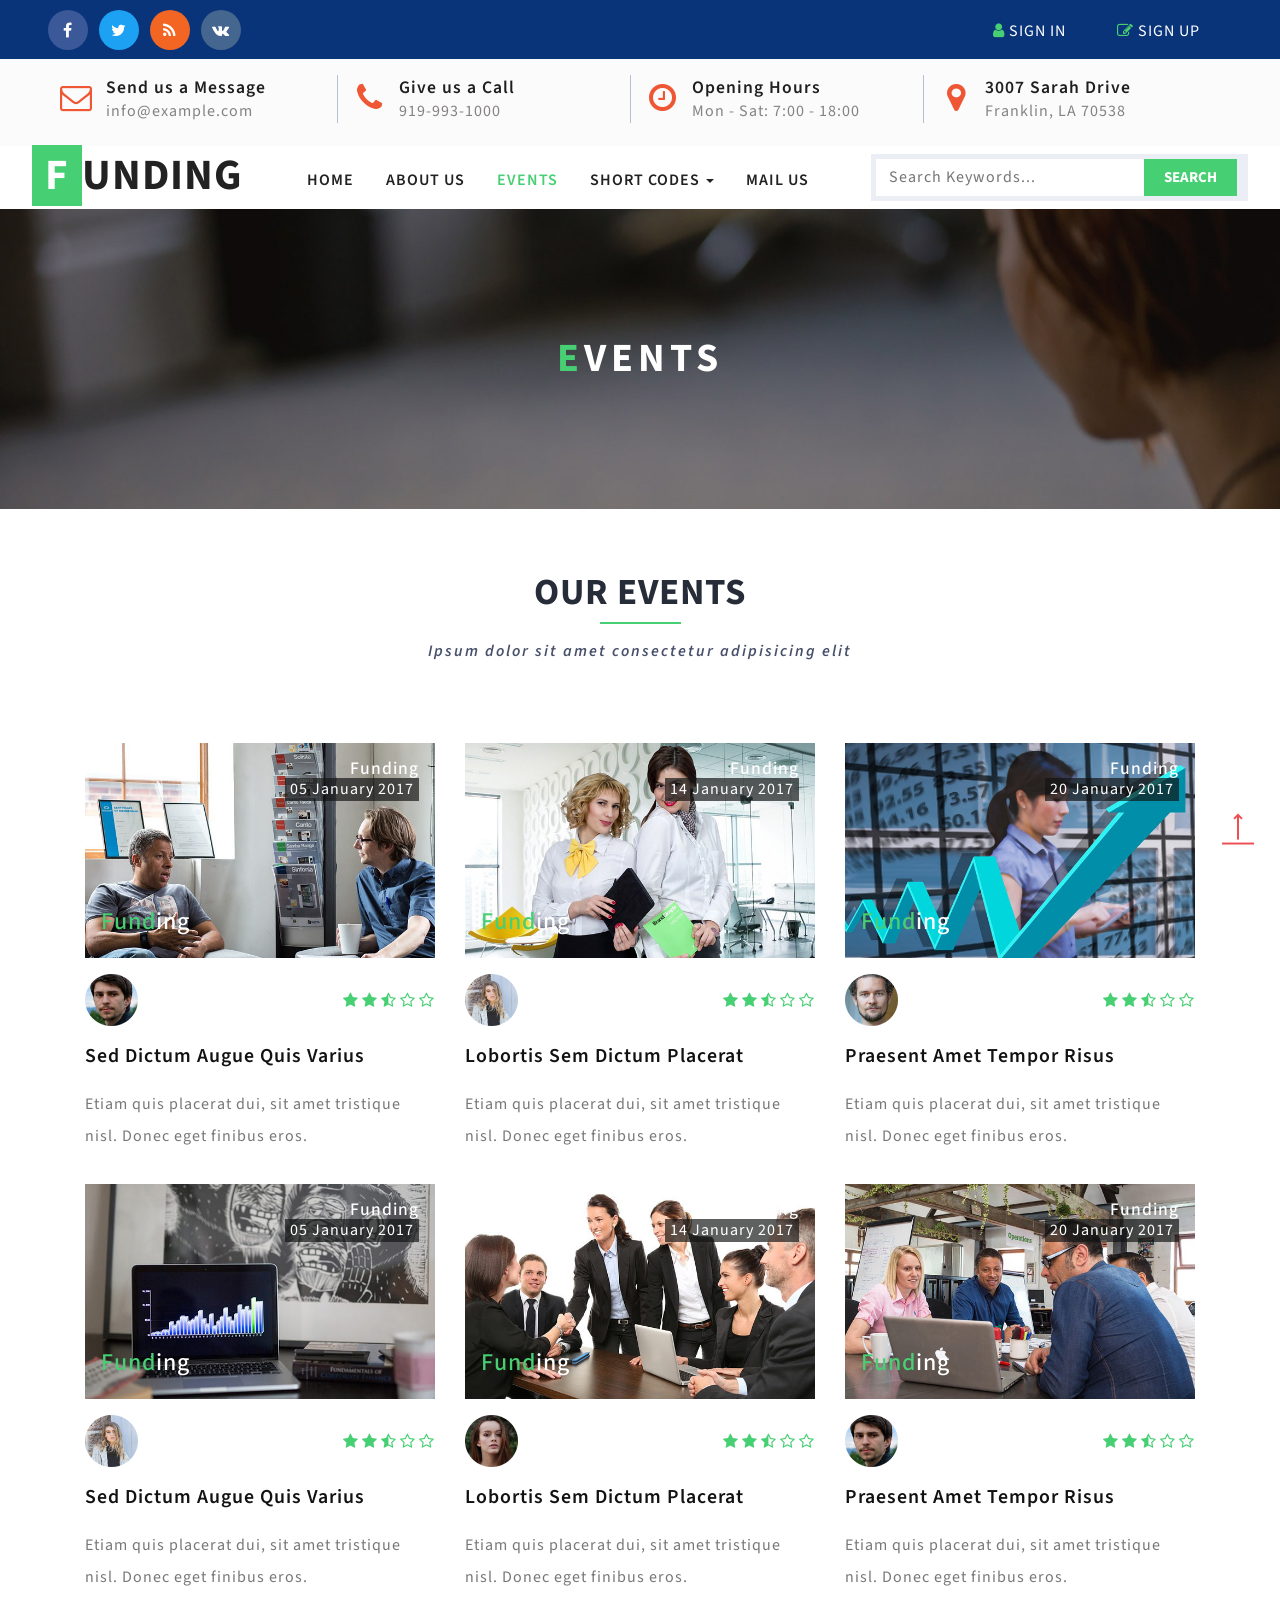
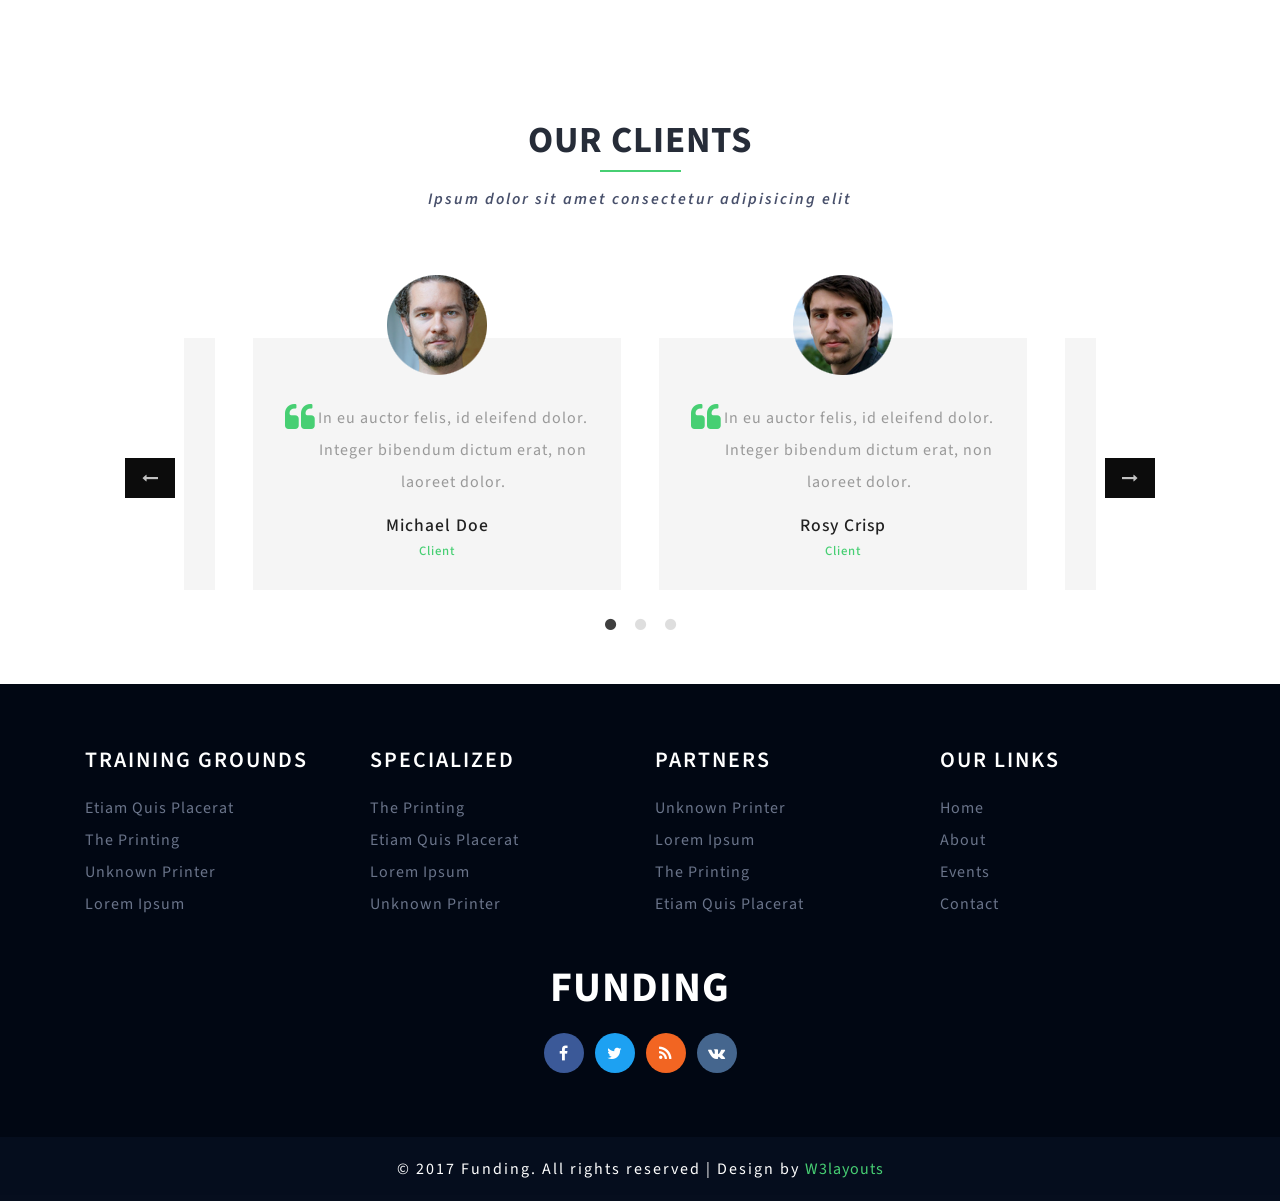
==== commit 90ec5b38: "Merge origin/master Conflicts: 	_menu_member.php 	admin_member_registration.php 	manager_recommond_m" ====
--- a/events.html
+++ b/events.html
@@ -1,8 +1,8 @@
 <!--
-author: W3layouts
-author URL: http://w3layouts.com
-License: Creative Commons Attribution 3.0 Unported
-License URL: http://creativecommons.org/licenses/by/3.0/
+author: Thisara
+ 
+  
+  
 -->
 <!DOCTYPE html>
 <html lang="en">
--- a/css/style.css
+++ b/css/style.css
@@ -1,8 +1,8 @@
 /*--
-Author: W3layouts
-Author URL: http://w3layouts.com
-License: Creative Commons Attribution 3.0 Unported
-License URL: http://creativecommons.org/licenses/by/3.0/
+author: Thisara
+ 
+  
+  
 --*/
 html, body{
     font-size: 100%;
